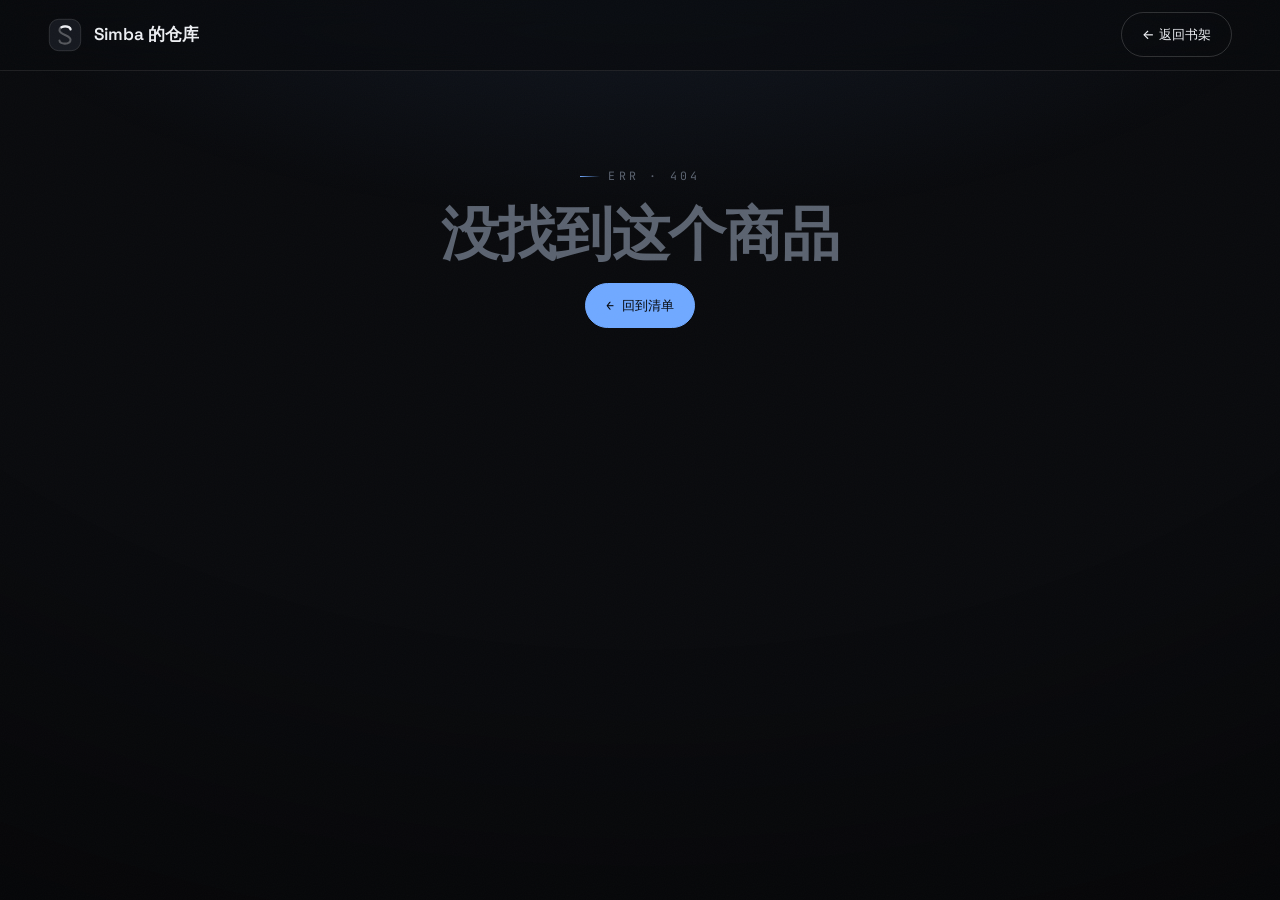
==== listing.html @ 572ff91a "Version 1 finaly goes public" ====
<!doctype html>
<html lang="zh-CN">
<head>
  <meta charset="utf-8" />
  <meta name="viewport" content="width=device-width, initial-scale=1" />
  <title>详情 · Simba 的仓库</title>
  <meta name="description" content="捆绑包 / 单卖详情：完整清单、原价与购买截图。" />

  <link rel="preconnect" href="https://fonts.googleapis.com" />
  <link rel="preconnect" href="https://fonts.gstatic.com" crossorigin />
  <link href="https://fonts.googleapis.com/css2?family=Space+Grotesk:wght@400;500;600;700&family=Inter:wght@400;500;600&family=JetBrains+Mono:wght@400;500;600&display=swap" rel="stylesheet" />

  <link rel="stylesheet" href="assets/css/tokens.css" />
  <link rel="stylesheet" href="assets/css/listing.css" />
  <link rel="stylesheet" href="assets/css/showcase.css" />
</head>
<body class="listing-page">
  <header class="topbar">
    <div class="wrap topbar__inner">
      <a class="topbar__brand" href="index.html">
        <span class="topbar__logo" aria-hidden="true">
          <svg viewBox="0 0 40 40" fill="none">
            <rect class="topbar__logo-bg" x="1.5" y="1.5" width="37" height="37" rx="11"/>
            <path class="topbar__logo-base" pathLength="100" d="M26.5 13.5 C26.5 8.5 13.5 8.5 13.5 14.5 C13.5 20 26.5 20 26.5 25.5 C26.5 31.5 13.5 31.5 13.5 26.5"/>
            <path class="topbar__logo-trace" pathLength="100" d="M26.5 13.5 C26.5 8.5 13.5 8.5 13.5 14.5 C13.5 20 26.5 20 26.5 25.5 C26.5 31.5 13.5 31.5 13.5 26.5"/>
          </svg>
        </span>
        <span class="topbar__name">Simba 的仓库</span>
      </a>
      <a class="btn btn--ghost" href="index.html">← 返回书架</a>
    </div>
  </header>

  <main id="detail" class="detail">
    <p class="detail__loading mono wrap">正在翻开…</p>
  </main>

  <script type="module" src="assets/js/listing.js"></script>
</body>
</html>
---- assets/css/tokens.css ----
/* =========================================================================
   tokens.css — design system foundation  ·  v2: Sci-Fi / Tech
   Direction: dark, precise, engineered.  (R&M × SpaceX × Apple)
   ========================================================================= */

:root {
  /* --- Palette: deep space & light --- */
  --bg:       #08090C;   /* near-black base */
  --bg-1:     #0D0F14;   /* panel */
  --bg-2:     #14171E;   /* raised */
  --bg-3:     #1C212B;   /* hover / chip */
  --fg:       #ECEEF2;   /* primary text */
  --fg-2:     #9AA1AD;   /* secondary */
  --fg-3:     #5A626F;   /* faint / labels */
  --line:     rgba(255, 255, 255, 0.09);
  --line-2:   rgba(255, 255, 255, 0.16);
  --line-3:   rgba(255, 255, 255, 0.28);

  /* --- Accent (overridable per listing) --- */
  --accent:     #6FA8FF;            /* default tech blue */
  --accent-ink: #04060A;            /* text on accent */
  --tint:       #16202E;            /* (legacy) dark wash */
  --glow:       color-mix(in srgb, var(--accent) 60%, transparent);

  /* --- State colors --- */
  --ok:       #4ADE8C;
  --reserved: #F5C451;
  --sold:     #6B7280;

  /* --- Type --- */
  --display: "Space Grotesk", "PingFang SC", "Inter", system-ui, sans-serif;
  --sans:    "Inter", "PingFang SC", system-ui, -apple-system, "Microsoft YaHei", sans-serif;
  --mono:    "JetBrains Mono", ui-monospace, "SF Mono", Menlo, monospace;

  /* --- Fluid type scale --- */
  --fs-eyebrow: 0.72rem;
  --fs-meta:    0.82rem;
  --fs-body:    clamp(1rem, 0.96rem + 0.2vw, 1.075rem);
  --fs-lead:    clamp(1.12rem, 1rem + 0.6vw, 1.4rem);
  --fs-h3:      clamp(1.35rem, 1.1rem + 1.1vw, 1.95rem);
  --fs-h2:      clamp(2rem, 1.4rem + 2.8vw, 3.6rem);
  --fs-h1:      clamp(2.9rem, 1.6rem + 6vw, 7rem);

  /* --- Spacing & layout --- */
  --gutter: clamp(1.25rem, 0.6rem + 3vw, 4.5rem);
  --maxw:   1320px;
  --radius: 16px;
  --radius-sm: 10px;

  /* --- Motion --- */
  --ease: cubic-bezier(0.22, 1, 0.36, 1);
  --ease-out: cubic-bezier(0.16, 1, 0.3, 1);

  --shadow-soft: 0 1px 0 rgba(255,255,255,0.04) inset, 0 20px 50px -24px rgba(0,0,0,0.8);
  --shadow-lift: 0 1px 0 rgba(255,255,255,0.06) inset, 0 40px 90px -36px rgba(0,0,0,0.9);
}

/* ----------------------------- reset ----------------------------------- */
*, *::before, *::after { box-sizing: border-box; }
* { margin: 0; }
html { -webkit-text-size-adjust: 100%; scroll-behavior: smooth; overflow-x: clip; }
@media (prefers-reduced-motion: reduce) {
  html { scroll-behavior: auto; }
  *, *::before, *::after { animation-duration: 0.001ms !important; transition-duration: 0.001ms !important; }
}

body {
  font-family: var(--sans);
  font-size: var(--fs-body);
  line-height: 1.6;
  color: var(--fg);
  background: var(--bg);
  -webkit-font-smoothing: antialiased;
  text-rendering: optimizeLegibility;
  min-height: 100vh;
  overflow-x: hidden;
}

/* ambient field: faint radial glow + vignette on the page */
body::after {
  content: "";
  position: fixed; inset: 0; z-index: -1; pointer-events: none;
  background:
    radial-gradient(80% 50% at 50% -10%, color-mix(in srgb, var(--accent) 10%, transparent), transparent 70%),
    radial-gradient(120% 120% at 50% 0%, transparent 60%, rgba(0,0,0,0.5));
}

img, svg { display: block; max-width: 100%; }
a { color: inherit; text-decoration: none; }
button { font: inherit; color: inherit; cursor: pointer; background: none; border: none; }
ul { list-style: none; padding: 0; }
::selection { background: var(--accent); color: var(--accent-ink); }

/* --------------------------- film grain -------------------------------- */
body::before {
  content: "";
  position: fixed; inset: 0; z-index: 9999; pointer-events: none;
  opacity: 0.025; mix-blend-mode: screen;
  background-image: url("data:image/svg+xml,%3Csvg xmlns='http://www.w3.org/2000/svg' width='160' height='160'%3E%3Cfilter id='n'%3E%3CfeTurbulence type='fractalNoise' baseFrequency='0.9' numOctaves='2' stitchTiles='stitch'/%3E%3C/filter%3E%3Crect width='100%25' height='100%25' filter='url(%23n)'/%3E%3C/svg%3E");
}

/* --------------------------- typography -------------------------------- */
.eyebrow {
  font-family: var(--mono);
  font-size: var(--fs-eyebrow);
  letter-spacing: 0.28em;
  text-transform: uppercase;
  color: var(--fg-3);
  display: inline-flex;
  align-items: center;
  gap: 0.7em;
}
.eyebrow::before {
  content: "";
  width: 1.8em; height: 1px;
  background: linear-gradient(90deg, var(--accent), transparent);
}

h1, h2, h3 { font-family: var(--display); font-weight: 600; line-height: 1.02; letter-spacing: -0.02em; }
.display { font-family: var(--display); }
.mono  { font-family: var(--mono); }

.lead { font-size: var(--fs-lead); line-height: 1.5; color: var(--fg-2); }
.num { font-variant-numeric: tabular-nums; letter-spacing: -0.01em; }

/* ----------------------------- layout ---------------------------------- */
.wrap { width: 100%; max-width: var(--maxw); margin-inline: auto; padding-inline: var(--gutter); }
.rule { height: 1px; background: var(--line); border: 0; }

/* ----------------------------- buttons --------------------------------- */
.btn {
  --pad: 0.85em 1.5em;
  display: inline-flex; align-items: center; gap: 0.6em;
  padding: var(--pad);
  border-radius: 100px;
  font-size: var(--fs-meta); font-weight: 500; letter-spacing: 0.01em;
  border: 1px solid var(--fg);
  background: var(--fg); color: var(--bg);
  transition: transform 0.35s var(--ease), background 0.35s var(--ease), color 0.35s var(--ease), box-shadow 0.35s var(--ease), border-color 0.35s var(--ease);
  will-change: transform;
}
.btn:hover { transform: translateY(-2px); }
.btn:active { transform: translateY(0); }
.btn--ghost { background: transparent; color: var(--fg); border-color: var(--line-2); }
.btn--ghost:hover { background: var(--bg-2); border-color: var(--line-3); }
.btn--accent { background: var(--accent); border-color: var(--accent); color: var(--accent-ink); box-shadow: 0 0 0 0 var(--glow); }
.btn--accent:hover { box-shadow: 0 10px 40px -10px var(--glow); }
.btn .arrow { transition: transform 0.35s var(--ease); }
.btn:hover .arrow { transform: translateX(3px); }

/* ------------------------------ badges --------------------------------- */
.badge {
  display: inline-flex; align-items: center; gap: 0.5em;
  font-family: var(--mono); font-size: 0.66rem; letter-spacing: 0.14em; text-transform: uppercase;
  padding: 0.42em 0.72em; border-radius: 100px;
  border: 1px solid var(--line-2); color: var(--fg-2);
  line-height: 1; background: color-mix(in srgb, var(--bg) 60%, transparent); backdrop-filter: blur(6px);
}
.badge .dot { width: 6px; height: 6px; border-radius: 50%; background: currentColor; }
.badge--available { color: var(--ok); border-color: color-mix(in srgb, var(--ok) 40%, transparent); }
.badge--reserved  { color: var(--reserved); border-color: color-mix(in srgb, var(--reserved) 40%, transparent); }
.badge--sold      { color: var(--sold); border-color: color-mix(in srgb, var(--sold) 45%, transparent); }
.badge--available .dot { box-shadow: 0 0 8px currentColor; animation: pulse 2.4s var(--ease) infinite; }
@keyframes pulse { 0%,100%{ opacity:1 } 50%{ opacity:0.4 } }

/* tag pill */
.tag {
  font-family: var(--mono); font-size: 0.66rem; letter-spacing: 0.08em;
  color: var(--fg-2); padding: 0.32em 0.66em;
  border: 1px solid var(--line); border-radius: 100px; background: var(--bg-2);
}

/* --------------------------- scroll reveal ----------------------------- */
[data-reveal] {
  opacity: 0; transform: translateY(24px);
  transition: opacity 0.8s var(--ease-out), transform 0.8s var(--ease-out);
  transition-delay: var(--reveal-delay, 0s);
}
[data-reveal].is-in { opacity: 1; transform: none; }
@media (prefers-reduced-motion: reduce) { [data-reveal] { opacity: 1; transform: none; } }

/* ----------------------------- lightbox -------------------------------- */
.lightbox {
  position: fixed; inset: 0; z-index: 200;
  display: grid; place-items: center; padding: clamp(1.25rem, 5vw, 5rem);
  background: rgba(3, 4, 6, 0.8); backdrop-filter: blur(12px);
  opacity: 0; pointer-events: none; transition: opacity 0.4s var(--ease);
}
.lightbox.is-open { opacity: 1; pointer-events: auto; }
.lightbox__frame {
  position: relative; margin: 0; max-width: min(880px, 100%);
  display: flex; flex-direction: column;
  background: var(--bg-1); border: 1px solid var(--line-2);
  border-radius: calc(var(--radius) + 2px); overflow: hidden;
  box-shadow: var(--shadow-lift), 0 0 0 1px color-mix(in srgb, var(--accent) 22%, transparent), 0 30px 80px -30px color-mix(in srgb, var(--accent) 30%, transparent);
  transform: scale(0.97) translateY(12px); transition: transform 0.5s var(--ease-out);
}
.lightbox.is-open .lightbox__frame { transform: none; }
.lightbox__img { display: block; width: 100%; max-height: 76vh; object-fit: contain; background: var(--bg); }
.lightbox__bar { display: flex; align-items: center; justify-content: space-between; gap: 1rem; padding: 0.85rem 1.15rem; border-top: 1px solid var(--line); }
.lightbox__cap { color: var(--fg); font-size: var(--fs-meta); letter-spacing: 0.03em; }
.lightbox__hint { color: var(--fg-3); font-size: 0.64rem; letter-spacing: 0.06em; }
.lightbox__close {
  position: absolute; top: 0.7rem; right: 0.7rem; z-index: 2;
  width: 34px; height: 34px; display: grid; place-items: center; border-radius: 50%;
  background: color-mix(in srgb, var(--bg) 65%, transparent); backdrop-filter: blur(6px);
  border: 1px solid var(--line-2); color: var(--fg); font-size: 1rem; line-height: 1;
  transition: background 0.3s var(--ease), border-color 0.3s var(--ease), color 0.3s var(--ease);
}
.lightbox__close:hover { background: var(--accent); color: var(--accent-ink); border-color: var(--accent); }

/* --------------------------- contact modal ----------------------------- */
.cmodal { position: fixed; inset: 0; z-index: 300; display: grid; place-items: center; padding: 5vw; opacity: 0; pointer-events: none; transition: opacity 0.3s var(--ease); }
.cmodal.is-open { opacity: 1; pointer-events: auto; }
.cmodal__backdrop { position: absolute; inset: 0; background: rgba(3, 4, 6, 0.72); backdrop-filter: blur(10px); }
.cmodal__card {
  position: relative; width: min(440px, 100%); background: var(--bg-1);
  border: 1px solid var(--line-2); border-radius: calc(var(--radius) + 4px); padding: 2.2rem;
  box-shadow: var(--shadow-lift);
  transform: translateY(18px) scale(0.97); opacity: 0;
  transition: transform 0.5s var(--ease-out), opacity 0.5s var(--ease-out);
}
.cmodal.is-open .cmodal__card { transform: none; opacity: 1; }
.cmodal__x { position: absolute; top: 1.1rem; right: 1.3rem; color: var(--fg-3); font-size: 1.1rem; transition: color 0.3s var(--ease); }
.cmodal__x:hover { color: var(--fg); }
.cmodal__kicker { font-size: 0.66rem; letter-spacing: 0.2em; text-transform: uppercase; color: var(--accent); }
.cmodal__title { font-family: var(--display); font-size: 1.5rem; font-weight: 600; letter-spacing: -0.02em; margin: 0.7rem 0 0.5rem; }
.cmodal__sub { color: var(--fg-2); font-size: 0.92rem; margin-bottom: 1.5rem; line-height: 1.5; }
.cmodal__rows { display: flex; flex-direction: column; gap: 0.7rem; }
.cmodal__row { display: flex; align-items: center; gap: 1rem; padding: 1rem 1.2rem; border: 1px solid var(--line); border-radius: var(--radius); background: var(--bg-2); }
.cmodal__row--primary { border-color: color-mix(in srgb, var(--accent) 45%, transparent); background: color-mix(in srgb, var(--accent) 10%, var(--bg-2)); }
.cmodal__rowmain { display: flex; flex-direction: column; gap: 0.3rem; min-width: 0; }
.cmodal__label { font-size: 0.6rem; letter-spacing: 0.14em; text-transform: uppercase; color: var(--fg-3); }
.cmodal__value { font-weight: 500; font-size: 1.05rem; overflow-wrap: anywhere; }
.cmodal__copy { margin-left: auto; flex: none; font-family: var(--mono); font-size: 0.72rem; padding: 0.55em 1em; border-radius: 100px; border: 1px solid var(--line-2); color: var(--fg); transition: background 0.3s var(--ease), border-color 0.3s var(--ease), color 0.3s var(--ease); }
.cmodal__copy:hover { background: var(--fg); color: var(--bg); }
.cmodal__copy.is-done { background: var(--ok); border-color: var(--ok); color: var(--bg); }
.cmodal__mail { margin-left: auto; flex: none; font-family: var(--mono); font-size: 0.72rem; color: var(--accent); }
.cmodal__note { margin-top: 1.3rem; padding-top: 1.1rem; border-top: 1px solid var(--line); font-size: 0.8rem; color: var(--fg-2); line-height: 1.55; }

/* --------------------------- brand logo (S) ---------------------------- */
.topbar__logo { display: block; width: 34px; height: 34px; transition: transform 0.45s var(--ease); }
.topbar__logo svg { width: 100%; height: 100%; overflow: visible; display: block; }
.topbar__logo-bg { fill: var(--bg-2); stroke: var(--line-2); stroke-width: 1; transition: stroke 0.4s var(--ease), fill 0.4s var(--ease); }
.topbar__logo-base { stroke: var(--line-3); stroke-width: 2.4; stroke-linecap: round; fill: none; }
.topbar__logo-trace { stroke: var(--fg); stroke-width: 2.6; stroke-linecap: round; fill: none; stroke-dasharray: 24 76; stroke-dashoffset: 0; animation: logoTrace 4.6s linear infinite; }
@keyframes logoTrace { to { stroke-dashoffset: -100; } }
.topbar__brand:hover .topbar__logo { transform: scale(1.06); }
.topbar__brand:hover .topbar__logo-bg { stroke: color-mix(in srgb, var(--accent) 55%, var(--line-2)); fill: color-mix(in srgb, var(--accent) 12%, var(--bg-2)); }
.topbar__brand:hover .topbar__logo-trace { stroke: var(--accent); animation-duration: 1.5s; filter: drop-shadow(0 0 5px var(--accent)); }
@media (prefers-reduced-motion: reduce) { .topbar__logo-trace { animation: none; stroke-dasharray: none; } }
---- assets/css/listing.css ----
/* listing.css — detail page  ·  v2 Sci-Fi/Tech (dark) */

/* topbar (dark) */
.topbar { position: sticky; top: 0; z-index: 50; background: color-mix(in srgb, var(--bg) 72%, transparent); backdrop-filter: blur(14px) saturate(1.3); border-bottom: 1px solid var(--line); }
.topbar__inner { display: flex; align-items: center; justify-content: space-between; height: 70px; }
.topbar__brand { display: inline-flex; align-items: center; gap: 0.7em; }
.topbar__mark { display: grid; place-items: center; width: 34px; height: 34px; background: var(--fg); color: var(--bg); border-radius: 8px; font-size: 1.05rem; font-weight: 600; line-height: 1; }
.topbar__name { font-family: var(--display); font-weight: 600; }

.detail__loading, .detail__empty { padding: 6rem 0; color: var(--fg-3); font-family: var(--mono); }
.detail__empty { text-align: center; display: grid; gap: 1.2rem; place-items: center; }
.detail__empty h1 { font-size: var(--fs-h2); }

/* ------------------------------- hero ---------------------------------- */
.detail__hero {
  position: relative; border-bottom: 1px solid var(--line);
  padding-block: clamp(2.5rem, 1rem + 6vw, 6rem) clamp(2.5rem, 1rem + 5vw, 5rem);
}
.detail__hero::before {
  content: ""; position: absolute; inset: 0; z-index: -1; pointer-events: none;
  background: radial-gradient(90% 70% at 80% 0%, color-mix(in srgb, var(--accent) 16%, transparent), transparent 65%);
}
.detail__hero-grid { display: grid; grid-template-columns: 1fr 1fr; gap: clamp(2rem, 1rem + 4vw, 4.5rem); align-items: center; }
@media (max-width: 860px) { .detail__hero-grid { grid-template-columns: 1fr; } }

.crumbs { display: flex; flex-wrap: wrap; gap: 0.6em; font-size: 0.7rem; letter-spacing: 0.12em; text-transform: uppercase; color: var(--fg-3); margin-bottom: 1.8rem; }
.crumbs a:hover { color: var(--accent); }
.detail__theme { color: var(--accent); font-size: 0.76rem; letter-spacing: 0.14em; text-transform: uppercase; margin-bottom: 1.1rem; }
.detail__title { font-size: var(--fs-h1); font-weight: 600; letter-spacing: -0.035em; max-width: 16ch; margin-bottom: 1.3rem; }
.detail__tagline { max-width: 42ch; margin-bottom: 1.7rem; }
.detail__state { font-size: 0.7rem; }

.detail__cover { position: relative; aspect-ratio: 4 / 3; border-radius: var(--radius); overflow: hidden; box-shadow: var(--shadow-lift); border: 1px solid var(--line-2); margin: 0; }
.detail__cover .cover__img { width: 100%; height: 100%; object-fit: cover; }
.detail__cover .cover__gen { border-radius: 0; }
.detail__cover .cover__glyph { font-size: clamp(5rem, 12vw, 9rem); }
.detail__cover-cap { position: absolute; bottom: 0.9rem; left: 1rem; font-size: 0.62rem; letter-spacing: 0.16em; color: rgba(255,255,255,0.78); text-shadow: 0 1px 8px rgba(0,0,0,0.7); }

/* ----------------------------- overview -------------------------------- */
.detail__overview {
  display: grid; grid-template-columns: 1.4fr 1fr; gap: clamp(2rem, 1rem + 4vw, 4.5rem);
  padding-block: clamp(3rem, 1.5rem + 5vw, 5.5rem); align-items: start;
}
@media (max-width: 860px) { .detail__overview { grid-template-columns: 1fr; gap: 2.5rem; } }
.detail__summary .eyebrow { margin-bottom: 1.3rem; }
.detail__summary-text { font-family: var(--display); font-size: clamp(1.3rem, 1rem + 1.1vw, 1.85rem); line-height: 1.42; font-weight: 500; letter-spacing: -0.02em; color: var(--fg); }

.loadout { border: 1px solid var(--line); border-radius: var(--radius); background: var(--bg-1); padding: 1.4rem 1.5rem; }
.loadout__label { font-size: 0.66rem; letter-spacing: 0.16em; color: var(--fg-3); padding-bottom: 0.9rem; border-bottom: 1px solid var(--line); }
.loadout__list { display: flex; flex-direction: column; }
.loadout__row { display: grid; grid-template-columns: auto 1fr auto; gap: 0.9rem; align-items: center; padding: 0.85rem 0; border-bottom: 1px solid var(--line); }
.loadout__row:last-child { border-bottom: 0; padding-bottom: 0; }
.loadout__idx { font-size: 0.72rem; color: var(--accent); }
.loadout__name { font-size: 0.96rem; }
.loadout__kind { font-size: 0.6rem; letter-spacing: 0.12em; color: var(--fg-3); }

/* ----------------------------- price table ----------------------------- */
.detail__body {
  display: grid; grid-template-columns: 1fr 360px; gap: clamp(2rem, 1rem + 4vw, 4.5rem);
  padding-block: clamp(2rem, 1rem + 4vw, 4rem) clamp(3rem, 1.5rem + 6vw, 6rem); align-items: start;
}
@media (max-width: 920px) { .detail__body { grid-template-columns: 1fr; } }

.manifest__head { display: flex; align-items: baseline; justify-content: space-between; gap: 1rem; padding-bottom: 1.1rem; border-bottom: 1px solid var(--line-2); margin-bottom: 0.3rem; }
.manifest__head h2 { font-size: var(--fs-h3); font-weight: 600; letter-spacing: -0.02em; }
.manifest__hint { font-size: 0.7rem; color: var(--fg-3); letter-spacing: 0.04em; }

.manifest__list { display: flex; flex-direction: column; }
.item { display: grid; grid-template-columns: auto 1fr auto; gap: 1rem; align-items: center; padding: 1.15rem 0; border-bottom: 1px solid var(--line); transition: padding-left 0.4s var(--ease); }
.item:hover { padding-left: 0.5rem; }
.item__idx { font-size: 0.76rem; color: var(--accent); align-self: start; padding-top: 0.2rem; }
.item__top { display: flex; align-items: center; gap: 0.7rem; flex-wrap: wrap; }
.item__name { font-weight: 500; font-size: 1.04rem; }
.item__kind { padding: 0.15em 0.55em; font-size: 0.6rem; }
.item__note { color: var(--fg-2); font-size: 0.86rem; margin-top: 0.25rem; }
.item__right { display: flex; align-items: center; gap: 0.9rem; }
.item__price { font-weight: 600; font-size: 1.04rem; font-family: var(--display); }
.item__proof {
  display: inline-flex; align-items: center; gap: 0.3em; font-size: 0.7rem; letter-spacing: 0.04em; color: var(--accent);
  border: 1px solid color-mix(in srgb, var(--accent) 40%, transparent); background: color-mix(in srgb, var(--accent) 12%, transparent);
  padding: 0.35em 0.7em; border-radius: 100px; transition: background 0.3s var(--ease), transform 0.3s var(--ease);
}
.item__proof:hover { transform: translateY(-1px); background: color-mix(in srgb, var(--accent) 22%, transparent); }

.manifest__total { display: flex; align-items: baseline; justify-content: space-between; padding-top: 1.3rem; margin-top: 0.3rem; }
.manifest__total .mono { font-size: 0.72rem; letter-spacing: 0.1em; text-transform: uppercase; color: var(--fg-3); }
.manifest__total .num { font-family: var(--display); font-size: 1.4rem; font-weight: 600; color: var(--fg-3); text-decoration: line-through; text-decoration-thickness: 1px; }

/* price card */
.detail__aside { position: sticky; top: 92px; }
@media (max-width: 920px) { .detail__aside { position: static; } }
.pricecard { border: 1px solid var(--line-2); border-radius: var(--radius); background: var(--bg-1); padding: 1.8rem; box-shadow: var(--shadow-soft); }
.pricecard__label { font-size: 0.7rem; letter-spacing: 0.1em; text-transform: uppercase; color: var(--fg-3); margin-bottom: 0.6rem; }
.pricecard__price { font-family: var(--display); font-size: clamp(2.4rem, 2rem + 2vw, 3rem); font-weight: 600; line-height: 1; letter-spacing: -0.03em; }
.pricecard__compare { display: flex; flex-direction: column; gap: 0.5rem; margin-top: 0.9rem; }
.pricecard__compare .was { color: var(--fg-3); text-decoration: line-through; font-size: 0.9rem; }
.pricecard__save { align-self: flex-start; font-size: 0.7rem; color: var(--accent); background: color-mix(in srgb, var(--accent) 14%, transparent); padding: 0.35em 0.7em; border-radius: 100px; }
.pricecard__price--tbd { font-size: 2rem; color: var(--accent); }
.pricecard__tbd-sub { color: var(--fg-2); font-size: 0.9rem; margin-top: 0.6rem; }
.pricecard__cta { margin-top: 1.6rem; display: flex; flex-direction: column; gap: 0.7rem; }
.pricecard__cta .btn { width: 100%; justify-content: center; }
.pricecard__wechat { font-size: 0.74rem; color: var(--fg-3); text-align: center; letter-spacing: 0.04em; }
.pricecard__note { margin-top: 1.4rem; padding-top: 1.2rem; border-top: 1px solid var(--line); font-size: 0.82rem; color: var(--fg-2); line-height: 1.55; }
.pricecard__sold { font-size: 2.2rem; color: var(--sold); }
.pricecard__sold-sub { color: var(--fg-2); margin-top: 0.5rem; font-size: 0.92rem; }

.detail__next { padding-bottom: clamp(4rem, 2rem + 5vw, 7rem); }
---- assets/css/showcase.css ----
/* showcase.css — bespoke per-bundle product-story sections (Apple-style) */

.sc {
  position: relative;
  border-block: 1px solid var(--line);
  background:
    radial-gradient(100% 60% at 50% 0%, color-mix(in srgb, var(--accent) 9%, transparent), transparent 60%),
    linear-gradient(180deg, var(--bg-1), var(--bg));
  padding-block: clamp(4rem, 2rem + 8vw, 9rem);
}
.sc > .wrap { display: flex; flex-direction: column; gap: clamp(3.5rem, 2rem + 6vw, 7rem); }

/* shared building blocks */
.sc__kicker { font-size: 0.7rem; letter-spacing: 0.2em; text-transform: uppercase; color: var(--accent); margin-bottom: 1.2rem; }
.sc__headline { font-family: var(--display); font-weight: 600; letter-spacing: -0.035em; font-size: clamp(2rem, 1.3rem + 2.6vw, 3.6rem); line-height: 1.06; }
.sc__dek { max-width: 56ch; margin-top: 1.4rem; }
.sc__body { color: var(--fg-2); font-size: clamp(1rem, 0.95rem + 0.4vw, 1.18rem); line-height: 1.7; max-width: 60ch; }

.sc__open, .sc__close { text-align: center; max-width: 860px; margin-inline: auto; }
.sc__open .sc__dek, .sc__close .sc__dek { margin-inline: auto; }
.sc__act-no { font-size: 0.7rem; letter-spacing: 0.18em; text-transform: uppercase; color: var(--fg-3); margin-bottom: 1.6rem; }
.sc__act-title { font-family: var(--display); font-weight: 600; letter-spacing: -0.03em; font-size: clamp(1.6rem, 1.1rem + 2.2vw, 2.8rem); line-height: 1.08; }
.sc__act-grid { display: grid; grid-template-columns: 1.05fr 1fr; gap: clamp(1.6rem, 1rem + 3vw, 3.5rem); align-items: end; }
@media (max-width: 820px) { .sc__act-grid { grid-template-columns: 1fr; gap: 1.4rem; align-items: start; } }

/* ----------------------------- timeline -------------------------------- */
.sc-tl { }
.sc-tl__rail {
  position: relative; display: flex; gap: clamp(1.5rem, 5vw, 4rem);
  padding: 1.6rem 0.2rem 2.2rem; margin-top: 0.6rem; overflow-x: auto;
  scrollbar-width: none;
}
.sc-tl__rail::-webkit-scrollbar { display: none; }
.sc-tl__rail::before {
  content: ""; position: absolute; left: 0; right: 0; top: 1.9rem; height: 1px;
  background: var(--line-2);
}
.sc-tl__node {
  position: relative; display: flex; flex-direction: column; align-items: center; gap: 0.9rem;
  flex: 0 0 auto; padding-top: 0.1rem; color: var(--fg-3);
  transition: color 0.3s var(--ease);
}
.sc-tl__node:hover { color: var(--fg); }
.sc-tl__dot {
  width: 13px; height: 13px; border-radius: 50%;
  background: var(--bg); border: 1px solid var(--line-3);
  transition: background 0.3s var(--ease), border-color 0.3s var(--ease), box-shadow 0.3s var(--ease), transform 0.3s var(--ease);
}
.sc-tl__y { font-size: 0.82rem; letter-spacing: 0.04em; }
.sc-tl__node.is-active { color: var(--accent); }
.sc-tl__node.is-active .sc-tl__dot { background: var(--accent); border-color: var(--accent); box-shadow: 0 0 0 4px color-mix(in srgb, var(--accent) 20%, transparent), 0 0 16px var(--glow); transform: scale(1.15); }

.sc-tl__panel { border: 1px solid var(--line); border-radius: var(--radius); background: var(--bg-1); padding: clamp(1.4rem, 1rem + 1.5vw, 2.2rem); max-width: 60ch; }
.sc-tl__pyear { font-size: 0.78rem; letter-spacing: 0.12em; color: var(--accent); }
.sc-tl__ptitle { font-family: var(--display); font-weight: 600; font-size: clamp(1.3rem, 1.1rem + 1vw, 1.8rem); margin: 0.5rem 0 0.7rem; }
.sc-tl__pbody { color: var(--fg-2); line-height: 1.65; }
.sc-tl__panel.is-swap .sc-tl__pyear,
.sc-tl__panel.is-swap .sc-tl__ptitle,
.sc-tl__panel.is-swap .sc-tl__pbody { animation: scSwap 0.5s var(--ease-out) both; }
.sc-tl__panel.is-swap .sc-tl__ptitle { animation-delay: 0.04s; }
.sc-tl__panel.is-swap .sc-tl__pbody { animation-delay: 0.08s; }
@keyframes scSwap { from { opacity: 0; transform: translateY(8px); } to { opacity: 1; transform: none; } }

/* --------------------- specimen jars (static, 内敛) -------------------- */
.sc-jars__row {
  display: grid; grid-template-columns: repeat(3, 1fr); gap: clamp(1rem, 0.5rem + 2vw, 2rem);
  margin-top: 2.4rem;
}
@media (max-width: 720px) { .sc-jars__row { grid-template-columns: 1fr; max-width: 340px; } }
.sc-jars__row:hover .sc-jar-s:not(:hover) { opacity: 0.5; }
.sc-jar-s {
  display: flex; flex-direction: column; align-items: center; gap: 1.2rem; margin: 0;
  padding: 2.1rem 1.5rem; border: 1px solid var(--line); border-radius: var(--radius); background: var(--bg-1);
  transition: opacity 0.4s var(--ease), transform 0.4s var(--ease), border-color 0.4s var(--ease);
}
.sc-jar-s:hover { transform: translateY(-4px); border-color: color-mix(in srgb, var(--accent) 38%, var(--line-2)); }
.sc-jar-s__word { font-weight: 600; font-size: clamp(1.3rem, 1.1rem + 1vw, 1.8rem); letter-spacing: -0.01em; }
.sc-jar__vis { color: var(--accent); filter: drop-shadow(0 0 18px var(--glow)); }
.sc-jar__svg { width: clamp(72px, 9vw, 92px); height: auto; }
.sc-jar__blob { animation: scFloat 5s var(--ease) infinite; transform-box: fill-box; transform-origin: center; }
@keyframes scFloat { 0%,100%{ transform: translateY(0) } 50%{ transform: translateY(-4px) } }

/* ============================ drone showcase =========================== */
.sc-shot { margin: 0; border: 1px solid var(--line-2); border-radius: var(--radius); overflow: hidden; box-shadow: var(--shadow-lift); }
.sc-shot img { width: 100%; aspect-ratio: 16 / 9; object-fit: cover; }
.sc-shot figcaption { padding: 0.85rem 1.2rem; font-size: 0.64rem; letter-spacing: 0.06em; color: var(--fg-3); border-top: 1px solid var(--line); }

.sc-spec { display: grid; grid-template-columns: repeat(5, 1fr); border: 1px solid var(--line); border-radius: var(--radius); overflow: hidden; background: var(--bg-1); }
@media (max-width: 720px) { .sc-spec { grid-template-columns: repeat(2, 1fr); } }
.sc-spec__cell { padding: 1.6rem 1.3rem; border-right: 1px solid var(--line); }
.sc-spec__cell:last-child { border-right: 0; }
@media (max-width: 720px) { .sc-spec__cell { border-bottom: 1px solid var(--line); } }
.sc-spec__n { font-weight: 600; font-size: clamp(1.5rem, 1.2rem + 1.4vw, 2.1rem); letter-spacing: -0.03em; }
.sc-spec__l { font-size: 0.64rem; letter-spacing: 0.12em; text-transform: uppercase; color: var(--fg-3); margin-top: 0.5rem; }

.sc-cite { display: block; margin-top: 1.1rem; font-size: 0.66rem; letter-spacing: 0.05em; color: var(--fg-3); }
.sc__body em { font-style: normal; color: var(--accent); font-family: var(--mono); font-size: 0.9em; }

.sc-feats { display: grid; grid-template-columns: repeat(3, 1fr); gap: clamp(1rem, 0.5rem + 2vw, 2.2rem); }
@media (max-width: 760px) { .sc-feats { grid-template-columns: 1fr; } }
.sc-feat { border-top: 1px solid var(--line-2); padding-top: 1.3rem; }
.sc-feat__t { font-weight: 600; font-size: 1.15rem; letter-spacing: -0.01em; }
.sc-feat__b { color: var(--fg-2); font-size: 0.94rem; margin-top: 0.6rem; line-height: 1.6; }

.sc-box__list { border: 1px solid var(--line); border-radius: var(--radius); background: var(--bg-1); margin-top: 1.6rem; }
.sc-box__row { display: grid; grid-template-columns: auto 1fr auto; gap: 1rem; align-items: center; padding: 1.05rem 1.4rem; border-bottom: 1px solid var(--line); transition: padding-left 0.35s var(--ease); }
.sc-box__row:last-child { border-bottom: 0; }
.sc-box__row:hover { padding-left: 1.8rem; }
.sc-box__i { font-size: 0.72rem; color: var(--accent); }
.sc-box__n { font-size: 1rem; }
.sc-box__s { font-size: 0.62rem; letter-spacing: 0.1em; text-transform: uppercase; color: var(--fg-3); }

.sc-pains__row { display: grid; grid-template-columns: 1fr 1fr; gap: clamp(1rem, 0.5rem + 2vw, 1.8rem); margin-top: 2rem; }
@media (max-width: 760px) { .sc-pains__row { grid-template-columns: 1fr; } }
.sc-pain {
  width: 100%; text-align: left; display: flex; flex-direction: column; gap: 0.85rem;
  border: 1px solid var(--line-2); border-radius: var(--radius); background: var(--bg-1);
  padding: 1.6rem 1.7rem; transition: border-color 0.4s var(--ease), background 0.4s var(--ease);
}
.sc-pain:hover { border-color: color-mix(in srgb, var(--accent) 45%, var(--line-2)); background: var(--bg-2); }
.sc-pain__no { font-size: 0.66rem; letter-spacing: 0.14em; text-transform: uppercase; color: var(--accent); }
.sc-pain__q { font-weight: 500; font-size: clamp(1.05rem, 0.95rem + 0.5vw, 1.3rem); line-height: 1.42; letter-spacing: -0.01em; font-family: var(--display); }
.sc-pain__fix { display: grid; grid-template-rows: 0fr; transition: grid-template-rows 0.55s var(--ease); }
.sc-pain.is-open .sc-pain__fix { grid-template-rows: 1fr; }
.sc-pain__fix-inner { overflow: hidden; min-height: 0; }
.sc-pain__fix-label { display: block; font-size: 0.62rem; letter-spacing: 0.14em; text-transform: uppercase; color: var(--fg-3); padding-top: 0.5rem; }
.sc-pain__fix-text { display: block; color: var(--fg-2); line-height: 1.6; margin-top: 0.4rem; }
.sc-pain__cue { font-size: 0.66rem; letter-spacing: 0.05em; color: var(--accent); }
.sc-pain.is-open .sc-pain__cue { display: none; }

/* ===================== shared emphasis ================================= */
.sc__body strong, .sc__dek strong { color: var(--fg); font-weight: 600; }

/* ===================== wealth (国富论) ================================= */
.sc-quote { border-left: 2px solid var(--accent); padding: 0.3rem 0 0.3rem 1.6rem; max-width: 760px; }
.sc-quote blockquote { font-family: var(--display); font-weight: 500; font-size: clamp(1.4rem, 1.1rem + 1.6vw, 2.2rem); line-height: 1.36; letter-spacing: -0.02em; }
.sc-quote figcaption { margin-top: 1rem; font-size: 0.72rem; letter-spacing: 0.08em; color: var(--fg-3); }

.sc-lab__lead { color: var(--fg-2); max-width: 60ch; margin-top: 0.6rem; }
.sd { display: grid; grid-template-columns: 1.45fr 1fr; gap: clamp(1.4rem, 1rem + 2vw, 3rem); margin-top: 2rem; align-items: center; border: 1px solid var(--line); border-radius: var(--radius); background: var(--bg-1); padding: clamp(1.2rem, 1rem + 1vw, 2rem); }
@media (max-width: 820px) { .sd { grid-template-columns: 1fr; } }
.sd__chart svg { width: 100%; height: auto; overflow: visible; }
.sd__grid { stroke: var(--line); stroke-width: 1; }
.sd__axis { stroke: var(--line-2); stroke-width: 1.25; }
.sd__tick { fill: var(--fg-3); font-size: 12px; }
.sd__axlabel { fill: var(--fg-3); font-size: 12px; letter-spacing: 0.08em; }
.sd__eqguide { stroke: var(--line-2); stroke-width: 1; stroke-dasharray: 3 4; opacity: 0; transition: opacity 0.3s var(--ease); }
.sd[data-state="eq"] .sd__eqguide { opacity: 1; }
.sd__demand { stroke: #6FA8FF; stroke-width: 2.75; stroke-linecap: round; }
.sd__supply { stroke: var(--accent); stroke-width: 2.75; stroke-linecap: round; }
.sd__curvelabel { font-size: 12.5px; letter-spacing: 0.05em; }
.sd__curvelabel--d { fill: #6FA8FF; }
.sd__curvelabel--s { fill: var(--accent); }
.sd__eq { fill: var(--fg-3); opacity: 0.45; transition: fill 0.3s var(--ease), opacity 0.3s var(--ease); }
.sd[data-state="eq"] .sd__eq { opacity: 1; fill: var(--ok); }
.sd__priceline { stroke: var(--fg-2); stroke-width: 1.25; stroke-dasharray: 5 4; opacity: 0.7; transition: y1 0.3s var(--ease), y2 0.3s var(--ease); }
.sd__gap { stroke: var(--fg-2); stroke-width: 3; stroke-linecap: round; transition: x1 0.3s var(--ease), x2 0.3s var(--ease), y1 0.3s var(--ease), y2 0.3s var(--ease), stroke 0.3s var(--ease); }
.sd[data-state="short"] .sd__gap { stroke: var(--reserved); }
.sd[data-state="surplus"] .sd__gap { stroke: #6FA8FF; }
.sd[data-state="eq"] .sd__gap { stroke: var(--ok); }
.sd__dot { stroke: var(--bg-1); stroke-width: 2.5; transition: cx 0.3s var(--ease), cy 0.3s var(--ease); filter: drop-shadow(0 0 5px color-mix(in srgb, currentColor 50%, transparent)); }
.sd__dot--d { fill: #6FA8FF; color: #6FA8FF; }
.sd__dot--s { fill: var(--accent); color: var(--accent); }
.sd__panel { display: flex; flex-direction: column; gap: 1rem; }
.sd__readout { display: flex; gap: 1.4rem; }
.sd__stat { display: flex; flex-direction: column; gap: 0.2rem; }
.sd__stat-l { font-size: 0.6rem; letter-spacing: 0.1em; text-transform: uppercase; color: var(--fg-3); }
.sd__stat-n { font-family: var(--display); font-size: 1.5rem; font-weight: 600; }
.sd__status { font-size: 0.9rem; line-height: 1.55; color: var(--fg-2); padding: 0.9rem 1rem; border-radius: var(--radius-sm); border: 1px solid var(--line); background: var(--bg-2); }
.sd[data-state="eq"] .sd__status { color: var(--ok); border-color: color-mix(in srgb, var(--ok) 35%, transparent); }
.sd__slider { width: 100%; accent-color: var(--accent); cursor: pointer; }
.sd__hint { font-size: 0.64rem; letter-spacing: 0.08em; color: var(--fg-3); text-align: center; }

/* ===================== forensics (洗冤集录) ============================ */
.sc--forensics .sc__open { text-align: left; max-width: 840px; margin-inline: 0; }
.sc--forensics .sc__dek { margin-inline: 0; }
.fx-source { border: 1px solid var(--line-2); border-left: 3px solid var(--accent); border-radius: var(--radius); background: var(--bg-1); padding: clamp(1.4rem, 1rem + 1.5vw, 2.2rem); margin: 1.8rem 0; }
.fx-source blockquote { font-family: var(--display); font-weight: 500; font-size: clamp(1.2rem, 1rem + 1vw, 1.65rem); line-height: 1.75; letter-spacing: 0.01em; }
.fx-source figcaption { margin-top: 1.1rem; color: var(--fg-3); font-size: 0.72rem; letter-spacing: 0.06em; }

.fx-quiz__list { display: flex; flex-direction: column; gap: 1.2rem; margin-top: 2rem; }
.fq { border: 1px solid var(--line); border-radius: var(--radius); background: var(--bg-1); padding: clamp(1.3rem, 1rem + 1vw, 1.9rem); }
.fq__no { font-size: 0.66rem; letter-spacing: 0.14em; text-transform: uppercase; color: var(--accent); }
.fq__q { font-family: var(--display); font-weight: 500; font-size: clamp(1.05rem, 0.95rem + 0.6vw, 1.35rem); line-height: 1.6; margin: 0.8rem 0 1.2rem; letter-spacing: 0.01em; }
.fq__opts { display: flex; flex-direction: column; gap: 0.6rem; }
.fq__opt { width: 100%; text-align: left; display: flex; align-items: center; gap: 0.9rem; padding: 0.9rem 1.1rem; border: 1px solid var(--line-2); border-radius: var(--radius-sm); background: var(--bg-2); transition: border-color 0.3s var(--ease), background 0.3s var(--ease); }
.fq:not(.is-answered) .fq__opt:hover { border-color: color-mix(in srgb, var(--accent) 45%, var(--line-2)); background: var(--bg-3); }
.fq.is-answered .fq__opt { cursor: default; }
.fq__key { width: 1.8em; height: 1.8em; flex: none; display: grid; place-items: center; border: 1px solid var(--line-2); border-radius: 50%; font-size: 0.72rem; color: var(--fg-2); }
.fq__opt-text { line-height: 1.5; }
.fq__mark { margin-left: auto; flex: none; font-family: var(--mono); font-size: 0.74rem; white-space: nowrap; }
.fq__opt.is-correct { border-color: color-mix(in srgb, var(--ok) 55%, transparent); background: color-mix(in srgb, var(--ok) 12%, var(--bg-2)); }
.fq__opt.is-correct .fq__key { border-color: var(--ok); color: var(--ok); }
.fq__opt.is-correct .fq__mark::after { content: "✓ 正解"; color: var(--ok); }
.fq__opt.is-wrong { border-color: color-mix(in srgb, #E0473A 50%, transparent); background: color-mix(in srgb, #E0473A 10%, var(--bg-2)); }
.fq__opt.is-wrong .fq__mark::after { content: "✕ 非也"; color: #E0473A; }
.fq__explain { display: grid; grid-template-rows: 0fr; transition: grid-template-rows 0.5s var(--ease); }
.fq.show-explain .fq__explain { grid-template-rows: 1fr; }
.fq__explain > p { overflow: hidden; min-height: 0; color: var(--fg-2); line-height: 1.75; font-size: 0.92rem; }
.fq.show-explain .fq__explain > p { padding-top: 1.1rem; margin-top: 0.3rem; border-top: 1px solid var(--line); }

.fx-triad { display: grid; grid-template-columns: repeat(3, 1fr); gap: clamp(1rem, 0.5rem + 1.5vw, 1.6rem); }
@media (max-width: 760px) { .fx-triad { grid-template-columns: 1fr; } }
.fx-card { border: 1px solid var(--line); border-top: 2px solid var(--accent); border-radius: var(--radius); background: var(--bg-1); padding: 1.6rem; }
.fx-card__t { font-weight: 600; font-size: 1.3rem; letter-spacing: -0.01em; }
.fx-card__b { color: var(--fg-2); font-size: 0.92rem; line-height: 1.65; margin-top: 0.7rem; }

/* ===================== calculus (微积分) ============================== */
.cal__stage { display: grid; grid-template-columns: 1.3fr 1fr; gap: clamp(1.5rem, 1rem + 2vw, 3rem); margin-top: 2rem; align-items: center; border: 1px solid var(--line); border-radius: var(--radius); background: var(--bg-1); padding: clamp(1.2rem, 1rem + 1vw, 2rem); }
@media (max-width: 860px) { .cal__stage { grid-template-columns: 1fr; } }
.cal__chart svg { width: 100%; height: auto; overflow: visible; }
.cal__seg { fill: color-mix(in srgb, var(--accent) 8%, transparent); stroke: none; }
.cal__chord { stroke: color-mix(in srgb, var(--accent) 50%, var(--line-3)); stroke-width: 1.5; stroke-dasharray: 6 5; }
.cal__parab { fill: none; stroke: var(--accent); stroke-width: 3; stroke-linecap: round; }
.cal__vtx { fill: var(--accent); stroke: var(--bg-1); stroke-width: 1.5; }
.cal__tri { stroke: color-mix(in srgb, var(--accent) 80%, white); stroke-width: 0.6; stroke-opacity: 0.5; fill: var(--accent); animation: calPop 0.45s var(--ease-out) both; transform-box: fill-box; transform-origin: center; }
.cal__tri[data-lv="0"] { fill-opacity: 0.40; }
.cal__tri[data-lv="1"] { fill-opacity: 0.33; }
.cal__tri[data-lv="2"] { fill-opacity: 0.27; }
.cal__tri[data-lv="3"] { fill-opacity: 0.21; }
.cal__tri[data-lv="4"] { fill-opacity: 0.16; }
.cal__tri[data-lv="5"] { fill-opacity: 0.12; }
.cal__tri[data-lv="6"] { fill-opacity: 0.09; }
@keyframes calPop { from { opacity: 0; transform: scale(0.82); } to { opacity: 1; transform: scale(1); } }
.cal__panel { display: flex; flex-direction: column; gap: 1.05rem; }
.cal__ratio { display: flex; flex-direction: column; gap: 0.25rem; }
.cal__ratio-l { font-size: 0.6rem; letter-spacing: 0.1em; text-transform: uppercase; color: var(--fg-3); }
.cal__ratio-n { font-family: var(--display); font-size: clamp(2.4rem, 2rem + 2vw, 3.2rem); font-weight: 600; letter-spacing: -0.03em; line-height: 1; color: var(--accent); }
.cal__ratio-t { font-size: 0.66rem; letter-spacing: 0.06em; color: var(--fg-3); }
.cal__bar { position: relative; height: 6px; border-radius: 100px; background: var(--bg-3); overflow: hidden; }
.cal__bar-fill { position: absolute; inset: 0 auto 0 0; width: 75%; background: var(--accent); border-radius: 100px; transition: width 0.5s var(--ease); }
.cal__series { font-size: 0.84rem; color: var(--fg-3); letter-spacing: 0.02em; }
.cal__series b { color: var(--accent); font-weight: 600; }
.cal__lemma { display: flex; align-items: baseline; gap: 0.7rem; padding: 0.85rem 1rem; border-radius: var(--radius-sm); border: 1px solid color-mix(in srgb, var(--accent) 30%, transparent); background: color-mix(in srgb, var(--accent) 9%, var(--bg-2)); opacity: 0; transform: translateY(6px); transition: opacity 0.5s var(--ease), transform 0.5s var(--ease); }
.cal__lemma.is-on { opacity: 1; transform: none; }
.cal__lemma-k { flex: none; font-size: 0.6rem; letter-spacing: 0.12em; text-transform: uppercase; color: var(--accent); }
.cal__lemma-t { font-size: 0.86rem; color: var(--fg-2); line-height: 1.5; }
.cal__lemma-t b { color: var(--accent); }
.cal__step { color: var(--fg-2); line-height: 1.65; font-size: 0.92rem; min-height: 5em; }
.cal__btns { display: flex; gap: 0.7rem; }
.cal__btns .btn:disabled { opacity: 0.45; pointer-events: none; }

/* ===================== image slot (figSlot) =========================== */
.sc-figslot { margin: 0; }
.sc-figslot--wide { grid-column: 1 / -1; }
.sc-figslot__frame { position: relative; aspect-ratio: var(--ratio, 16 / 9); border-radius: var(--radius); overflow: hidden; background: var(--bg-2); }
.sc-figslot__img { position: absolute; inset: 0; width: 100%; height: 100%; object-fit: cover; opacity: 0; transition: opacity 0.6s var(--ease); }
.sc-figslot.is-loaded .sc-figslot__img { opacity: 1; }
.sc-figslot__ph {
  position: absolute; inset: 0; display: flex; flex-direction: column; align-items: center; justify-content: center;
  gap: 0.8rem; padding: 1.6rem; text-align: center; border-radius: var(--radius);
  border: 1px dashed color-mix(in srgb, var(--accent) 32%, var(--line-2));
  background:
    repeating-linear-gradient(45deg, transparent 0 11px, color-mix(in srgb, var(--accent) 4%, transparent) 11px 22px),
    var(--bg-1);
}
.sc-figslot.is-loaded .sc-figslot__ph { display: none; }
.sc-figslot__ph-mark { color: var(--accent); font-size: 1.5rem; opacity: 0.85; }
.sc-figslot__ph-name { font-size: 0.66rem; letter-spacing: 0.03em; color: var(--fg-2); padding: 0.35em 0.8em; border: 1px solid var(--line-2); border-radius: 100px; background: var(--bg-2); word-break: break-all; }
.sc-figslot__ph-desc { font-size: 0.82rem; color: var(--fg-3); max-width: 40ch; line-height: 1.55; }
.sc-figslot__cap { margin-top: 0.75rem; font-size: 0.66rem; letter-spacing: 0.06em; color: var(--fg-3); }

/* a two-up media row used by showcases */
.sc-media2 { display: grid; grid-template-columns: 1fr 1fr; gap: clamp(1rem, 0.5rem + 2vw, 2rem); }
@media (max-width: 720px) { .sc-media2 { grid-template-columns: 1fr; } }

/* ===================== magneto (万磁王) =============================== */
.mag__lead { color: var(--fg-2); max-width: 56ch; margin-top: 0.6rem; }
.mag__field {
  margin-top: 2rem; border: 1px solid var(--line); border-radius: var(--radius); overflow: hidden; cursor: crosshair;
  background: radial-gradient(120% 130% at 50% 0%, color-mix(in srgb, var(--accent) 12%, var(--bg-1)), var(--bg));
}
.mag__field svg { width: 100%; height: auto; display: block; touch-action: none; }
.mag-needle { transition: opacity 0.2s linear; }
.mag-needle line { stroke: var(--fg-3); stroke-width: 2; stroke-linecap: round; }
.mag-needle circle { fill: var(--accent); }
.mag__pole { fill: var(--accent); opacity: 0; transition: opacity 0.3s var(--ease); }
.mag-feats { display: grid; grid-template-columns: repeat(3, 1fr); gap: clamp(1rem, 0.5rem + 2vw, 2.2rem); }
@media (max-width: 760px) { .mag-feats { grid-template-columns: 1fr; } }

/* ===================== cards (大师典藏) ============================== */
.sc-facts { display: grid; grid-template-columns: repeat(3, 1fr); border: 1px solid var(--line); border-radius: var(--radius); overflow: hidden; background: var(--bg-1); margin-top: 0.4rem; }
@media (max-width: 640px) { .sc-facts { grid-template-columns: repeat(2, 1fr); } }
.sc-fact { padding: 1.4rem; border-right: 1px solid var(--line); border-bottom: 1px solid var(--line); }
.sc-fact__l { font-size: 0.62rem; letter-spacing: 0.1em; text-transform: uppercase; color: var(--fg-3); }
.sc-fact__v { font-family: var(--display); font-weight: 600; font-size: 1.2rem; margin-top: 0.45rem; letter-spacing: -0.01em; }
.sc-facts-wrap .sc-cite { margin-top: 1rem; }

/* ===================== portal (R&M) =================================== */
.scr__feed { display: flex; flex-direction: column; gap: 1.4rem; margin-top: 2rem; max-width: 780px; }
.scr-line { display: flex; gap: 0.9rem; align-items: flex-end; max-width: 90%; }
.scr-line--morty { flex-direction: row-reverse; margin-left: auto; }
.scr-bubble { border: 1px solid var(--line-2); border-radius: 16px; padding: 0.9rem 1.15rem; background: var(--bg-1); }
.scr-line--rick .scr-bubble { border-bottom-left-radius: 4px; border-color: color-mix(in srgb, var(--accent) 40%, var(--line-2)); background: color-mix(in srgb, var(--accent) 8%, var(--bg-1)); }
.scr-line--morty .scr-bubble { border-bottom-right-radius: 4px; border-color: color-mix(in srgb, #E8C547 40%, var(--line-2)); background: color-mix(in srgb, #E8C547 8%, var(--bg-1)); text-align: right; }
.scr-bubble__name { display: block; font-size: 0.62rem; letter-spacing: 0.14em; text-transform: uppercase; margin-bottom: 0.35rem; }
.scr-line--rick .scr-bubble__name { color: var(--accent); }
.scr-line--morty .scr-bubble__name { color: #E8C547; }
.scr-bubble__t { line-height: 1.6; color: var(--fg); font-size: 0.98rem; }
.scr-line--fourth .scr-bubble { box-shadow: 0 0 0 1px var(--accent), 0 0 34px -8px var(--glow); }
.scr-av { position: relative; width: 46px; height: 46px; flex: none; border-radius: 50%; overflow: hidden; border: 1px solid var(--line-2); display: grid; place-items: center; }
.scr-av__img { position: absolute; inset: 0; width: 100%; height: 100%; object-fit: cover; opacity: 0; transition: opacity 0.4s var(--ease); }
.scr-av.is-loaded .scr-av__img { opacity: 1; }
.scr-av.is-loaded .scr-av__fb { opacity: 0; }
.scr-av__fb { font-family: var(--display); font-weight: 700; font-size: 1.15rem; }
.scr-av--rick { background: color-mix(in srgb, var(--accent) 24%, var(--bg-2)); color: var(--accent); }
.scr-av--morty { background: color-mix(in srgb, #E8C547 22%, var(--bg-2)); color: #E8C547; }
.scr-pillars { display: grid; grid-template-columns: 1fr 1fr; gap: clamp(1rem, 0.5rem + 2vw, 2rem); }
@media (max-width: 760px) { .scr-pillars { grid-template-columns: 1fr; } }
.scr-pillar { border: 1px solid var(--line); border-top: 2px solid var(--accent); border-radius: var(--radius); background: var(--bg-1); padding: 1.6rem 1.7rem; }
.scr-pillar__k { font-size: 0.72rem; letter-spacing: 0.1em; color: var(--accent); }
.scr-pillar__b { color: var(--fg-2); line-height: 1.7; margin: 0.9rem 0; font-size: 0.96rem; }
.scr-pillar__src { font-size: 0.72rem; color: var(--fg-3); letter-spacing: 0.04em; }

/* ===================== telescope ===================================== */
.tel-ray__chart { border: 1px solid var(--line); border-radius: var(--radius); background: var(--bg-1); padding: clamp(1rem, 1rem + 1vw, 2rem); }
.tel-ray__chart svg { width: 100%; height: auto; overflow: visible; }
.tel-axis { stroke: var(--line-2); stroke-width: 1; stroke-dasharray: 3 5; }
.tel-ray-l { fill: none; stroke: var(--accent); stroke-width: 2; stroke-linejoin: round; opacity: 0.9; }
.tel-ray-l--mid { opacity: 0.45; }
.tel-lens { fill: color-mix(in srgb, var(--accent) 20%, transparent); stroke: var(--accent); stroke-width: 1.5; }
.tel-foc { fill: var(--accent); }
.tel-eye { fill: none; stroke: var(--fg-2); stroke-width: 1.5; }
.tel-eye-p { fill: var(--fg-2); }
.tel-lbl { fill: var(--fg-2); font-size: 13px; }
.tel-lbl--dim { fill: var(--fg-3); font-size: 12px; }
.tel-ray__note { color: var(--fg-2); line-height: 1.7; margin-top: 1.4rem; max-width: 64ch; font-size: 0.96rem; }
.tel-decode__tokens { display: flex; flex-wrap: wrap; gap: 0.6rem; margin: 1.8rem 0 1.4rem; }
.tel-tok { font-family: var(--display); font-weight: 600; font-size: 1.1rem; letter-spacing: 0.02em; padding: 0.55em 1.1em; border: 1px solid var(--line-2); border-radius: 12px; color: var(--fg-2); background: var(--bg-1); transition: color 0.3s var(--ease), background 0.3s var(--ease), border-color 0.3s var(--ease), box-shadow 0.3s var(--ease); }
.tel-tok:hover { color: var(--fg); border-color: var(--line-3); }
.tel-tok.is-active { background: var(--accent); color: var(--accent-ink); border-color: var(--accent); box-shadow: 0 8px 30px -10px var(--glow); }
.tel-decode__panel { border: 1px solid var(--line); border-left: 2px solid var(--accent); border-radius: var(--radius); background: var(--bg-1); padding: clamp(1.3rem, 1rem + 1vw, 1.9rem); max-width: 62ch; }
.tel-decode__k { font-size: 0.76rem; letter-spacing: 0.06em; color: var(--accent); }
.tel-decode__b { color: var(--fg-2); line-height: 1.7; margin-top: 0.7rem; }
.tel-decode__panel.is-swap .tel-decode__k, .tel-decode__panel.is-swap .tel-decode__b { animation: scSwap 0.45s var(--ease-out) both; }
.tel-decode__panel.is-swap .tel-decode__b { animation-delay: 0.05s; }

/* ===================== politics — campaign poster ==================== */
.sc__body a { color: var(--accent); text-decoration: underline; text-underline-offset: 3px; text-decoration-color: color-mix(in srgb, var(--accent) 45%, transparent); }
.sc__body a:hover { text-decoration-color: var(--accent); }
.poster__styles { display: inline-flex; gap: 0.4rem; padding: 0.3rem; border: 1px solid var(--line); border-radius: 100px; background: var(--bg-1); margin: 2rem 0 1.4rem; flex-wrap: wrap; }
.poster__style { font-family: var(--mono); font-size: 0.76rem; padding: 0.55em 1.1em; border-radius: 100px; color: var(--fg-3); transition: color 0.3s var(--ease), background 0.3s var(--ease); }
.poster__style:hover { color: var(--fg); }
.poster__style.is-active { background: var(--accent); color: var(--accent-ink); }
.poster__stage { position: relative; width: 100%; max-width: 480px; aspect-ratio: 3 / 4; border: 1px solid var(--line-2); border-radius: var(--radius); overflow: hidden; background: var(--bg-2); margin-bottom: 1.4rem; }
.poster__stage > video, .poster__stage > canvas { position: absolute; inset: 0; width: 100%; height: 100%; object-fit: cover; display: none; }
#pl-video { transform: scaleX(-1); }
.poster__ph { position: absolute; inset: 0; display: none; flex-direction: column; align-items: center; justify-content: center; gap: 0.9rem; padding: 2rem; text-align: center; border-radius: var(--radius);
  background: repeating-linear-gradient(45deg, transparent 0 11px, color-mix(in srgb, var(--accent) 4%, transparent) 11px 22px), var(--bg-1); }
.poster__ph-icon { color: var(--accent); font-size: 1.6rem; }
.poster__ph-t { color: var(--fg-2); max-width: 30ch; line-height: 1.6; }
.poster__ph-sec { font-size: 0.66rem; color: var(--fg-3); letter-spacing: 0.04em; }
.poster[data-mode="idle"] .poster__ph, .poster[data-mode="nocam"] .poster__ph { display: flex; }
.poster[data-mode="live"] #pl-video { display: block; }
.poster[data-mode="shot"] #pl-canvas { display: block; }
.poster__controls { display: flex; flex-wrap: wrap; gap: 0.7rem; }
.poster__upload { cursor: pointer; }
.poster [data-act="shoot"], .poster [data-act="retake"], .poster [data-act="download"] { display: none; }
.poster[data-mode="live"] [data-act="start"], .poster[data-mode="live"] .poster__upload { display: none; }
.poster[data-mode="live"] [data-act="shoot"] { display: inline-flex; }
.poster[data-mode="shot"] [data-act="start"], .poster[data-mode="shot"] .poster__upload { display: none; }
.poster[data-mode="shot"] [data-act="retake"], .poster[data-mode="shot"] [data-act="download"] { display: inline-flex; }
.poster__hint { margin-top: 1rem; font-size: 0.66rem; color: var(--fg-3); letter-spacing: 0.04em; }

/* ============ Brilliant-style viz refactor (math/physics) ============== */
.sc { --viz-blue:#5B8DEF; --viz-amber:#F0A93B; --viz-green:#46C48A; --viz-pink:#EC6A8C; --viz-surface:#0F131A; --viz-grid:rgba(255,255,255,0.05); }

/* shared clean diagram panel */
.sd__chart, .cal__chart, .tel-ray__chart, .mag__field {
  background: radial-gradient(120% 120% at 50% -10%, color-mix(in srgb, var(--accent) 7%, var(--viz-surface)), var(--viz-surface));
  border: 1px solid var(--line); border-radius: 16px;
  padding: clamp(0.9rem, 0.5rem + 1.4vw, 1.6rem);
}
.sd__chart svg, .cal__chart svg, .tel-ray__chart svg, .mag__field svg { overflow: visible; }

/* supply & demand — clean, draggable */
.sd { background: var(--bg-1); }
.sd__grid { stroke: var(--viz-grid); stroke-width: 1; }
.sd__axis { stroke: var(--line-2); stroke-width: 1.5; }
.sd__axlabel, .sd__tick { fill: var(--fg-3); font-family: var(--mono); }
.sd__eqguide { stroke: var(--line-2); stroke-width: 1; stroke-dasharray: 3 5; }
.sd__demand { stroke: var(--viz-blue); stroke-width: 4; stroke-linecap: round; }
.sd__supply { stroke: var(--viz-amber); stroke-width: 4; stroke-linecap: round; }
.sd__curvelabel--d { fill: var(--viz-blue); }
.sd__curvelabel--s { fill: var(--viz-amber); }
.sd__priceline { stroke: var(--fg-2); stroke-width: 1.5; stroke-dasharray: 5 5; transition: y1 0.12s var(--ease), y2 0.12s var(--ease); }
.sd__gap { stroke: var(--fg); stroke-width: 4; stroke-linecap: round; transition: x1 0.12s var(--ease), x2 0.12s var(--ease), y1 0.12s var(--ease), y2 0.12s var(--ease); }
.sd[data-state="short"] .sd__gap { stroke: var(--viz-pink); }
.sd[data-state="surplus"] .sd__gap { stroke: var(--viz-blue); }
.sd[data-state="eq"] .sd__gap { stroke: var(--viz-green); }
.sd__dot { stroke: var(--viz-surface); stroke-width: 3; transition: cx 0.12s var(--ease), cy 0.12s var(--ease); }
.sd__dot--d { fill: var(--viz-blue); }
.sd__dot--s { fill: var(--viz-amber); }
.sd__eq { filter: none; fill: var(--viz-surface); stroke: var(--fg-3); stroke-width: 2.5; transition: fill 0.3s, stroke 0.3s; }
.sd[data-state="eq"] .sd__eq { fill: var(--viz-green); stroke: #fff; }
.sd__knob { fill: var(--accent); stroke: #fff; stroke-width: 3; cursor: ns-resize; transition: cy 0.12s var(--ease); filter: drop-shadow(0 4px 10px rgba(0,0,0,0.5)); }
.sd__chart svg { cursor: ns-resize; }
.sd__stat-n { color: var(--fg); }
.sd[data-state="short"] #sd-p { color: var(--viz-pink); }
.sd[data-state="surplus"] #sd-p { color: var(--viz-blue); }

/* calculus — clean parabola + crisp triangles */
.cal__parab { filter: none; fill: none; stroke: var(--fg); stroke-width: 3.5; stroke-linecap: round; stroke-linejoin: round; }
.cal__seg { fill: color-mix(in srgb, var(--accent) 12%, transparent); stroke: none; }
.cal__chord { stroke: var(--fg-3); stroke-width: 1.5; stroke-dasharray: 6 6; }
.cal__vtx { fill: var(--fg-2); }
.cal__tri { stroke: color-mix(in srgb, var(--accent) 80%, #fff 20%); stroke-width: 1; stroke-linejoin: round; fill: var(--accent); }
.cal__tri[data-lv="0"] { fill-opacity: 0.5; } .cal__tri[data-lv="1"] { fill-opacity: 0.4; }
.cal__tri[data-lv="2"] { fill-opacity: 0.32; } .cal__tri[data-lv="3"] { fill-opacity: 0.25; }
.cal__tri[data-lv="4"] { fill-opacity: 0.18; } .cal__tri[data-lv="5"] { fill-opacity: 0.13; } .cal__tri[data-lv="6"] { fill-opacity: 0.1; }
.cal__lemma { display: none; gap: 0.5rem; padding: 0.9rem 1.1rem; border-radius: 12px; background: color-mix(in srgb, var(--accent) 10%, var(--bg-2)); border: 1px solid color-mix(in srgb, var(--accent) 30%, transparent); }
.cal__lemma.is-on { display: flex; flex-direction: column; }
.cal__lemma-k { font-size: 0.62rem; letter-spacing: 0.12em; text-transform: uppercase; color: var(--accent); }
.cal__lemma-t { color: var(--fg-2); font-size: 0.9rem; line-height: 1.5; }
.cal__lemma-t b { color: var(--fg); }

/* telescope rays — thicker, rounded */
.tel-ray-l { stroke-width: 3; stroke-linecap: round; stroke-linejoin: round; opacity: 1; }
.tel-ray-l--mid { opacity: 0.5; }
.tel-lens { fill: color-mix(in srgb, var(--accent) 18%, transparent); stroke: var(--accent); stroke-width: 2; }
.tel-foc { filter: none; fill: #fff; }
.tel-axis { stroke: var(--viz-grid); stroke-width: 1; stroke-dasharray: 2 6; }

/* magneto field — cleaner needles */
.mag-needle line { stroke: var(--accent); stroke-width: 2.5; stroke-linecap: round; }
.mag-needle circle { fill: var(--accent); }
.mag__pole { fill: #fff; }

/* =========================== landau =================================== */
.lg-scale { margin-top: 2rem; border: 1px solid var(--line); border-radius: var(--radius); background: var(--bg-1); padding: clamp(1.4rem, 1rem + 2vw, 2.6rem) clamp(1.4rem, 1rem + 2vw, 3rem) 1.8rem; }
.lg-scale__rail { position: relative; height: 3px; background: linear-gradient(90deg, var(--accent), color-mix(in srgb, var(--accent) 20%, var(--line-2))); border-radius: 3px; margin: 4.5rem 0; }
.lg-scale__end { position: absolute; top: -2.4rem; font-size: 0.66rem; letter-spacing: 0.1em; color: var(--fg-3); }
.lg-scale__end--l { left: 0; } .lg-scale__end--r { right: 0; }
.lg-mark { position: absolute; top: 50%; transform: translate(-50%, -50%); transition: left 0.7s var(--ease); }
.lg-mark__dot { display: block; width: 14px; height: 14px; border-radius: 50%; background: var(--fg-2); border: 2px solid var(--bg-1); margin: 0 auto; }
.lg-mark__lbl { position: absolute; left: 50%; transform: translateX(-50%); white-space: nowrap; text-align: center; font-size: 0.78rem; color: var(--fg-2); }
.lg-mark__lbl b { display: block; } .lg-mark__lbl em { font-style: normal; font-family: var(--mono); font-size: 0.62rem; color: var(--fg-3); }
.lg-mark--up .lg-mark__lbl { bottom: 1.4rem; } .lg-mark--down .lg-mark__lbl { top: 1.4rem; }
.lg-mark--you .lg-mark__dot { background: var(--accent); width: 18px; height: 18px; box-shadow: 0 0 0 4px color-mix(in srgb, var(--accent) 25%, transparent); }
.lg-mark--you .lg-mark__lbl b { color: var(--accent); }
.lg-scale__ctrl { display: flex; align-items: center; gap: 1.2rem; flex-wrap: wrap; }
.lg-scale__note { font-size: 0.72rem; color: var(--fg-3); letter-spacing: 0.02em; }
.lg-ten__list { display: grid; grid-template-columns: 1fr 1fr; gap: 0.6rem 1.6rem; margin-top: 2rem; counter-reset: c; }
@media (max-width: 760px) { .lg-ten__list { grid-template-columns: 1fr; } }
.lg-cmd { display: grid; grid-template-columns: auto auto 1fr; gap: 0.9rem; align-items: baseline; padding: 0.85rem 0; border-bottom: 1px solid var(--line); }
.lg-cmd__i { font-size: 0.72rem; color: var(--accent); }
.lg-cmd__v { font-weight: 600; font-size: 0.92rem; white-space: nowrap; }
.lg-cmd__t { color: var(--fg-2); font-size: 0.88rem; line-height: 1.5; }
.lg-barrier { text-align: center; max-width: 720px; margin-inline: auto; border-top: 1px solid var(--line); border-bottom: 1px solid var(--line); padding: clamp(2rem, 1rem + 3vw, 3.5rem) 0; }
.lg-barrier__n { font-size: clamp(3rem, 2rem + 5vw, 5.5rem); font-weight: 600; color: var(--accent); line-height: 1; letter-spacing: -0.03em; }
.lg-barrier__t { color: var(--fg-2); line-height: 1.7; margin-top: 1.2rem; font-size: clamp(1rem, 0.95rem + 0.4vw, 1.15rem); }
.lg-barrier__t strong { color: var(--fg); }


/* ===================== premium big numbers (Apple-style) =============== */
.sc-bignum { display: flex; align-items: center; gap: clamp(1.1rem, 0.5rem + 2vw, 2.6rem); margin: 0.4rem 0 2.4rem; flex-wrap: wrap; }
.sc-bignum__n { font-family: var(--display); font-weight: 700; font-size: clamp(3.6rem, 2rem + 8vw, 7.5rem); line-height: 0.9; letter-spacing: -0.045em; font-variant-numeric: tabular-nums;
  background: linear-gradient(155deg, #fff 30%, var(--accent)); -webkit-background-clip: text; background-clip: text; color: transparent; }
.sc-bignum__cap { display: flex; flex-direction: column; gap: 0.35rem; }
.sc-bignum__t { font-family: var(--display); font-weight: 600; font-size: clamp(1.1rem, 1rem + 0.6vw, 1.45rem); letter-spacing: -0.01em; }
.sc-bignum__s { font-size: 0.7rem; letter-spacing: 0.08em; color: var(--fg-3); }

/* ===================== landau ladder ================================== */
.lg-ladder { display: grid; grid-template-columns: auto 1fr; grid-template-areas: "lv txt" "chips chips" "btn btn"; gap: 1.1rem 2.2rem; align-items: center; margin-top: 0.5rem; }
@media (max-width: 680px) { .lg-ladder { grid-template-columns: 1fr; grid-template-areas: "lv" "txt" "chips" "btn"; } }
.lg-ladder__lv { grid-area: lv; display: flex; flex-direction: column; gap: 0.15rem; }
.lg-ladder__lv-l { font-size: 0.62rem; letter-spacing: 0.12em; text-transform: uppercase; color: var(--fg-3); }
.lg-ladder__lv-n { font-family: var(--display); font-weight: 700; font-size: clamp(2.9rem, 2rem + 3.4vw, 4.4rem); line-height: 0.88; letter-spacing: -0.045em; font-variant-numeric: tabular-nums;
  background: linear-gradient(150deg, #fff 25%, var(--accent)); -webkit-background-clip: text; background-clip: text; color: transparent; }
.lg-ladder__tier { font-size: 0.72rem; letter-spacing: 0.06em; color: var(--accent); margin-top: 0.25rem; }
.lg-ladder__txt { grid-area: txt; color: var(--fg-2); line-height: 1.65; font-size: 0.98rem; min-height: 3.2em; }
.lg-ladder__txt strong { color: var(--fg); }
.lg-chips { grid-area: chips; display: flex; flex-wrap: wrap; gap: 0.5rem; min-height: 1.6rem; }
.lg-chip { font-family: var(--mono); font-size: 0.66rem; letter-spacing: 0.06em; padding: 0.42em 0.85em; border-radius: 100px; color: var(--accent);
  background: color-mix(in srgb, var(--accent) 16%, var(--bg-2)); border: 1px solid color-mix(in srgb, var(--accent) 35%, transparent); animation: chipPop 0.45s var(--ease-out) both; }
@keyframes chipPop { from { opacity: 0; transform: scale(0.7) translateY(6px); } to { opacity: 1; transform: none; } }
#lg-step { grid-area: btn; justify-self: start; }
.lg-step--final { background: linear-gradient(120deg, var(--accent), #fff) !important; color: #14110b !important; border-color: transparent !important; animation: finalPulse 1.8s var(--ease) infinite; }
@keyframes finalPulse { 0%,100% { box-shadow: 0 0 0 0 var(--glow); } 50% { box-shadow: 0 0 34px 2px var(--glow); } }
.lg-mark--god .lg-mark__dot { background: #fff; box-shadow: 0 0 0 5px color-mix(in srgb, var(--accent) 30%, transparent), 0 0 24px var(--accent); }
.lg-barrier__n { background: linear-gradient(155deg, #fff 30%, var(--accent)); -webkit-background-clip: text; background-clip: text; color: transparent; }

/* ===================== portal cast 立绘 =============================== */
.scr-cast__row { display: grid; grid-template-columns: 1fr 1fr; gap: clamp(1rem, 0.5rem + 2vw, 2rem); max-width: 580px; }
@media (max-width: 560px) { .scr-cast__row { grid-template-columns: 1fr; max-width: 300px; } }
.sc-figslot--art .sc-figslot__frame { background: radial-gradient(72% 72% at 50% 32%, color-mix(in srgb, var(--accent) 14%, var(--bg-2)), var(--bg-2)); }
.sc-figslot--art .sc-figslot__img { object-fit: contain; }
.scr-art--morty .sc-figslot__frame { background: radial-gradient(72% 72% at 50% 32%, color-mix(in srgb, #E8C547 14%, var(--bg-2)), var(--bg-2)); }

/* ===================== portal: dialogue layout + 3D + moon ============= */
.scr__layout { display: grid; grid-template-columns: 1fr minmax(0, 300px); gap: clamp(1.4rem, 1rem + 2vw, 3rem); align-items: center; }
@media (max-width: 820px) { .scr__layout { grid-template-columns: 1fr; } }
.scr__layout .scr__feed { max-width: none; }
.scr__cast { margin: 0; }
.scr__cast .sc-figslot__frame { border: 1px solid var(--line); }

.scr-embed { position: relative; aspect-ratio: 16 / 10; border: 1px solid var(--line-2); border-radius: var(--radius); overflow: hidden; background: var(--bg-2); box-shadow: var(--shadow-soft); margin-top: 1.6rem; }
.scr-embed iframe { position: absolute; inset: 0; width: 100%; height: 100%; border: 0; }
.scr-embed__cite { margin-top: 0.85rem; font-size: 0.66rem; letter-spacing: 0.04em; color: var(--fg-3); }
.scr-embed__cite a { color: var(--accent); }

/* ===================== politics poster — refined rig ================== */
.poster__rig { display: grid; grid-template-columns: minmax(0, 360px) 1fr; gap: clamp(1.4rem, 1rem + 2vw, 2.8rem); align-items: start; margin-top: 1.8rem; }
@media (max-width: 760px) { .poster__rig { grid-template-columns: 1fr; max-width: 440px; } }
.poster__stage { width: 100%; max-width: none; margin: 0; box-shadow: var(--shadow-soft); transition: border-color 0.3s var(--ease); }
.poster[data-mode="live"] .poster__stage, .poster[data-mode="shot"] .poster__stage { border-color: color-mix(in srgb, var(--accent) 45%, var(--line-2)); }
.poster__live { position: absolute; top: 0.7rem; left: 0.7rem; z-index: 3; display: none; align-items: center; gap: 0.4em; font-size: 0.58rem; letter-spacing: 0.14em; color: #fff; background: rgba(200,32,42,0.9); padding: 0.4em 0.7em; border-radius: 100px; }
.poster[data-mode="live"] .poster__live { display: inline-flex; }
.poster__panel { display: flex; flex-direction: column; gap: 1.6rem; padding-top: 0.3rem; }
.poster__field { display: flex; flex-direction: column; gap: 0.75rem; }
.poster__field-l { font-size: 0.66rem; letter-spacing: 0.1em; text-transform: uppercase; color: var(--fg-3); }
.poster__field .poster__styles { margin: 0; align-self: flex-start; }
.poster__hint { margin-top: 0; }

/* ===================== telescope decoder — Apple segmented ============= */
.tel-seg { position: relative; display: inline-flex; padding: 5px; border-radius: 14px; background: var(--bg-2); border: 1px solid var(--line); margin: 1.9rem 0 1.6rem; max-width: 100%; }
.tel-seg__pill { position: absolute; top: 5px; bottom: 5px; left: 5px; width: 0; border-radius: 10px; background: var(--accent); box-shadow: 0 8px 22px -8px var(--glow); transition: left 0.45s var(--ease), width 0.45s var(--ease); }
.tel-seg__btn { position: relative; z-index: 1; font-family: var(--display); font-weight: 600; font-size: clamp(1rem, 0.9rem + 0.6vw, 1.35rem); letter-spacing: 0.01em; padding: 0.55em 1.25em; border-radius: 10px; color: var(--fg-2); transition: color 0.35s var(--ease); white-space: nowrap; }
.tel-seg__btn:hover { color: var(--fg); }
.tel-seg__btn.is-active { color: var(--accent-ink); }
.tel-decode__panel { display: flex; gap: clamp(1.2rem, 1rem + 1.5vw, 2.2rem); align-items: center; border: 1px solid var(--line); border-left: 2px solid var(--accent); border-radius: var(--radius); background: var(--bg-1); padding: clamp(1.4rem, 1rem + 1.5vw, 2rem); max-width: 66ch; }
@media (max-width: 560px) { .tel-decode__panel { flex-direction: column; align-items: flex-start; gap: 1rem; } .tel-seg { width: 100%; overflow-x: auto; scrollbar-width: none; } .tel-seg::-webkit-scrollbar { display: none; } }
.tel-decode__val { flex: none; font-family: var(--display); font-weight: 700; font-size: clamp(2.6rem, 2rem + 3vw, 4.2rem); line-height: 1; letter-spacing: -0.035em; background: linear-gradient(150deg, #fff 28%, var(--accent)); -webkit-background-clip: text; background-clip: text; color: transparent; }
.tel-decode__panel.is-swap .tel-decode__val, .tel-decode__panel.is-swap .tel-decode__k, .tel-decode__panel.is-swap .tel-decode__b { animation: scSwap 0.45s var(--ease-out) both; }
.tel-decode__panel.is-swap .tel-decode__k { animation-delay: 0.04s; }
.tel-decode__panel.is-swap .tel-decode__b { animation-delay: 0.08s; }
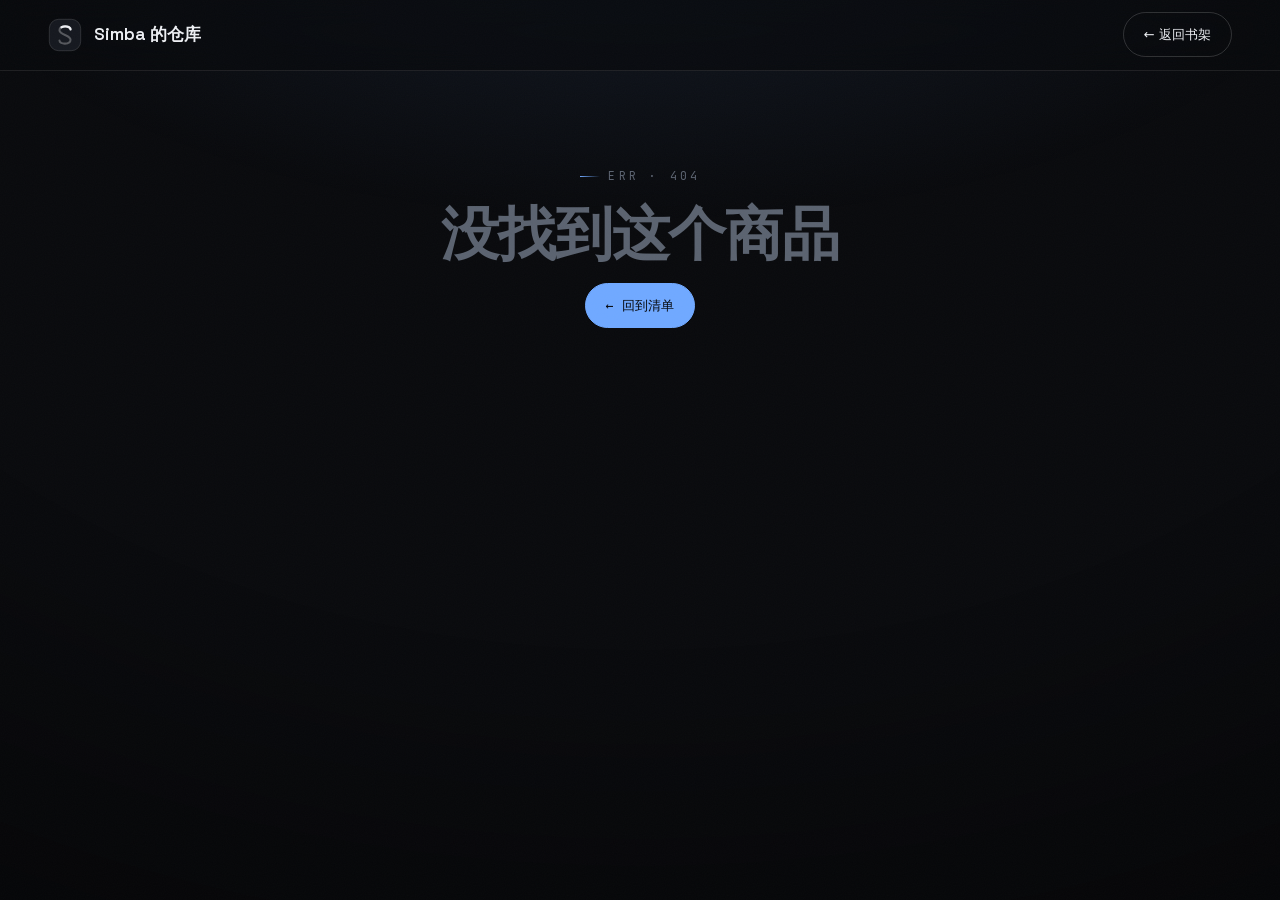
==== commit 46c09ca3: "Speed optimization" ====
--- a/listing.html
+++ b/listing.html
@@ -6,10 +6,7 @@
   <title>详情 · Simba 的仓库</title>
   <meta name="description" content="捆绑包 / 单卖详情：完整清单、原价与购买截图。" />
 
-  <link rel="preconnect" href="https://fonts.googleapis.com" />
-  <link rel="preconnect" href="https://fonts.gstatic.com" crossorigin />
-  <link href="https://fonts.googleapis.com/css2?family=Space+Grotesk:wght@400;500;600;700&family=Inter:wght@400;500;600&family=JetBrains+Mono:wght@400;500;600&display=swap" rel="stylesheet" />
-
+  <link rel="stylesheet" href="assets/fonts/fonts.css" />
   <link rel="stylesheet" href="assets/css/tokens.css" />
   <link rel="stylesheet" href="assets/css/listing.css" />
   <link rel="stylesheet" href="assets/css/showcase.css" />
--- a/assets/fonts/fonts.css
+++ b/assets/fonts/fonts.css
@@ -0,0 +1,161 @@
+/* self-hosted fonts (Space Grotesk / Inter / JetBrains Mono) — no external CDN, faster in mainland China */
+@font-face {
+  font-family: 'Inter';
+  font-style: normal;
+  font-weight: 400;
+  font-display: swap;
+  src: url(./inter-400-latin-ext.woff2) format('woff2');
+  unicode-range: U+0100-02BA, U+02BD-02C5, U+02C7-02CC, U+02CE-02D7, U+02DD-02FF, U+0304, U+0308, U+0329, U+1D00-1DBF, U+1E00-1E9F, U+1EF2-1EFF, U+2020, U+20A0-20AB, U+20AD-20C0, U+2113, U+2C60-2C7F, U+A720-A7FF;
+}
+@font-face {
+  font-family: 'Inter';
+  font-style: normal;
+  font-weight: 400;
+  font-display: swap;
+  src: url(./inter-400-latin.woff2) format('woff2');
+  unicode-range: U+0000-00FF, U+0131, U+0152-0153, U+02BB-02BC, U+02C6, U+02DA, U+02DC, U+0304, U+0308, U+0329, U+2000-206F, U+20AC, U+2122, U+2191, U+2193, U+2212, U+2215, U+FEFF, U+FFFD;
+}
+@font-face {
+  font-family: 'Inter';
+  font-style: normal;
+  font-weight: 500;
+  font-display: swap;
+  src: url(./inter-500-latin-ext.woff2) format('woff2');
+  unicode-range: U+0100-02BA, U+02BD-02C5, U+02C7-02CC, U+02CE-02D7, U+02DD-02FF, U+0304, U+0308, U+0329, U+1D00-1DBF, U+1E00-1E9F, U+1EF2-1EFF, U+2020, U+20A0-20AB, U+20AD-20C0, U+2113, U+2C60-2C7F, U+A720-A7FF;
+}
+@font-face {
+  font-family: 'Inter';
+  font-style: normal;
+  font-weight: 500;
+  font-display: swap;
+  src: url(./inter-500-latin.woff2) format('woff2');
+  unicode-range: U+0000-00FF, U+0131, U+0152-0153, U+02BB-02BC, U+02C6, U+02DA, U+02DC, U+0304, U+0308, U+0329, U+2000-206F, U+20AC, U+2122, U+2191, U+2193, U+2212, U+2215, U+FEFF, U+FFFD;
+}
+@font-face {
+  font-family: 'Inter';
+  font-style: normal;
+  font-weight: 600;
+  font-display: swap;
+  src: url(./inter-600-latin-ext.woff2) format('woff2');
+  unicode-range: U+0100-02BA, U+02BD-02C5, U+02C7-02CC, U+02CE-02D7, U+02DD-02FF, U+0304, U+0308, U+0329, U+1D00-1DBF, U+1E00-1E9F, U+1EF2-1EFF, U+2020, U+20A0-20AB, U+20AD-20C0, U+2113, U+2C60-2C7F, U+A720-A7FF;
+}
+@font-face {
+  font-family: 'Inter';
+  font-style: normal;
+  font-weight: 600;
+  font-display: swap;
+  src: url(./inter-600-latin.woff2) format('woff2');
+  unicode-range: U+0000-00FF, U+0131, U+0152-0153, U+02BB-02BC, U+02C6, U+02DA, U+02DC, U+0304, U+0308, U+0329, U+2000-206F, U+20AC, U+2122, U+2191, U+2193, U+2212, U+2215, U+FEFF, U+FFFD;
+}
+@font-face {
+  font-family: 'JetBrains Mono';
+  font-style: normal;
+  font-weight: 400;
+  font-display: swap;
+  src: url(./jetbrains-mono-400-latin-ext.woff2) format('woff2');
+  unicode-range: U+0100-02BA, U+02BD-02C5, U+02C7-02CC, U+02CE-02D7, U+02DD-02FF, U+0304, U+0308, U+0329, U+1D00-1DBF, U+1E00-1E9F, U+1EF2-1EFF, U+2020, U+20A0-20AB, U+20AD-20C0, U+2113, U+2C60-2C7F, U+A720-A7FF;
+}
+@font-face {
+  font-family: 'JetBrains Mono';
+  font-style: normal;
+  font-weight: 400;
+  font-display: swap;
+  src: url(./jetbrains-mono-400-latin.woff2) format('woff2');
+  unicode-range: U+0000-00FF, U+0131, U+0152-0153, U+02BB-02BC, U+02C6, U+02DA, U+02DC, U+0304, U+0308, U+0329, U+2000-206F, U+20AC, U+2122, U+2191, U+2193, U+2212, U+2215, U+FEFF, U+FFFD;
+}
+@font-face {
+  font-family: 'JetBrains Mono';
+  font-style: normal;
+  font-weight: 500;
+  font-display: swap;
+  src: url(./jetbrains-mono-500-latin-ext.woff2) format('woff2');
+  unicode-range: U+0100-02BA, U+02BD-02C5, U+02C7-02CC, U+02CE-02D7, U+02DD-02FF, U+0304, U+0308, U+0329, U+1D00-1DBF, U+1E00-1E9F, U+1EF2-1EFF, U+2020, U+20A0-20AB, U+20AD-20C0, U+2113, U+2C60-2C7F, U+A720-A7FF;
+}
+@font-face {
+  font-family: 'JetBrains Mono';
+  font-style: normal;
+  font-weight: 500;
+  font-display: swap;
+  src: url(./jetbrains-mono-500-latin.woff2) format('woff2');
+  unicode-range: U+0000-00FF, U+0131, U+0152-0153, U+02BB-02BC, U+02C6, U+02DA, U+02DC, U+0304, U+0308, U+0329, U+2000-206F, U+20AC, U+2122, U+2191, U+2193, U+2212, U+2215, U+FEFF, U+FFFD;
+}
+@font-face {
+  font-family: 'JetBrains Mono';
+  font-style: normal;
+  font-weight: 600;
+  font-display: swap;
+  src: url(./jetbrains-mono-600-latin-ext.woff2) format('woff2');
+  unicode-range: U+0100-02BA, U+02BD-02C5, U+02C7-02CC, U+02CE-02D7, U+02DD-02FF, U+0304, U+0308, U+0329, U+1D00-1DBF, U+1E00-1E9F, U+1EF2-1EFF, U+2020, U+20A0-20AB, U+20AD-20C0, U+2113, U+2C60-2C7F, U+A720-A7FF;
+}
+@font-face {
+  font-family: 'JetBrains Mono';
+  font-style: normal;
+  font-weight: 600;
+  font-display: swap;
+  src: url(./jetbrains-mono-600-latin.woff2) format('woff2');
+  unicode-range: U+0000-00FF, U+0131, U+0152-0153, U+02BB-02BC, U+02C6, U+02DA, U+02DC, U+0304, U+0308, U+0329, U+2000-206F, U+20AC, U+2122, U+2191, U+2193, U+2212, U+2215, U+FEFF, U+FFFD;
+}
+@font-face {
+  font-family: 'Space Grotesk';
+  font-style: normal;
+  font-weight: 400;
+  font-display: swap;
+  src: url(./space-grotesk-400-latin-ext.woff2) format('woff2');
+  unicode-range: U+0100-02BA, U+02BD-02C5, U+02C7-02CC, U+02CE-02D7, U+02DD-02FF, U+0304, U+0308, U+0329, U+1D00-1DBF, U+1E00-1E9F, U+1EF2-1EFF, U+2020, U+20A0-20AB, U+20AD-20C0, U+2113, U+2C60-2C7F, U+A720-A7FF;
+}
+@font-face {
+  font-family: 'Space Grotesk';
+  font-style: normal;
+  font-weight: 400;
+  font-display: swap;
+  src: url(./space-grotesk-400-latin.woff2) format('woff2');
+  unicode-range: U+0000-00FF, U+0131, U+0152-0153, U+02BB-02BC, U+02C6, U+02DA, U+02DC, U+0304, U+0308, U+0329, U+2000-206F, U+20AC, U+2122, U+2191, U+2193, U+2212, U+2215, U+FEFF, U+FFFD;
+}
+@font-face {
+  font-family: 'Space Grotesk';
+  font-style: normal;
+  font-weight: 500;
+  font-display: swap;
+  src: url(./space-grotesk-500-latin-ext.woff2) format('woff2');
+  unicode-range: U+0100-02BA, U+02BD-02C5, U+02C7-02CC, U+02CE-02D7, U+02DD-02FF, U+0304, U+0308, U+0329, U+1D00-1DBF, U+1E00-1E9F, U+1EF2-1EFF, U+2020, U+20A0-20AB, U+20AD-20C0, U+2113, U+2C60-2C7F, U+A720-A7FF;
+}
+@font-face {
+  font-family: 'Space Grotesk';
+  font-style: normal;
+  font-weight: 500;
+  font-display: swap;
+  src: url(./space-grotesk-500-latin.woff2) format('woff2');
+  unicode-range: U+0000-00FF, U+0131, U+0152-0153, U+02BB-02BC, U+02C6, U+02DA, U+02DC, U+0304, U+0308, U+0329, U+2000-206F, U+20AC, U+2122, U+2191, U+2193, U+2212, U+2215, U+FEFF, U+FFFD;
+}
+@font-face {
+  font-family: 'Space Grotesk';
+  font-style: normal;
+  font-weight: 600;
+  font-display: swap;
+  src: url(./space-grotesk-600-latin-ext.woff2) format('woff2');
+  unicode-range: U+0100-02BA, U+02BD-02C5, U+02C7-02CC, U+02CE-02D7, U+02DD-02FF, U+0304, U+0308, U+0329, U+1D00-1DBF, U+1E00-1E9F, U+1EF2-1EFF, U+2020, U+20A0-20AB, U+20AD-20C0, U+2113, U+2C60-2C7F, U+A720-A7FF;
+}
+@font-face {
+  font-family: 'Space Grotesk';
+  font-style: normal;
+  font-weight: 600;
+  font-display: swap;
+  src: url(./space-grotesk-600-latin.woff2) format('woff2');
+  unicode-range: U+0000-00FF, U+0131, U+0152-0153, U+02BB-02BC, U+02C6, U+02DA, U+02DC, U+0304, U+0308, U+0329, U+2000-206F, U+20AC, U+2122, U+2191, U+2193, U+2212, U+2215, U+FEFF, U+FFFD;
+}
+@font-face {
+  font-family: 'Space Grotesk';
+  font-style: normal;
+  font-weight: 700;
+  font-display: swap;
+  src: url(./space-grotesk-700-latin-ext.woff2) format('woff2');
+  unicode-range: U+0100-02BA, U+02BD-02C5, U+02C7-02CC, U+02CE-02D7, U+02DD-02FF, U+0304, U+0308, U+0329, U+1D00-1DBF, U+1E00-1E9F, U+1EF2-1EFF, U+2020, U+20A0-20AB, U+20AD-20C0, U+2113, U+2C60-2C7F, U+A720-A7FF;
+}
+@font-face {
+  font-family: 'Space Grotesk';
+  font-style: normal;
+  font-weight: 700;
+  font-display: swap;
+  src: url(./space-grotesk-700-latin.woff2) format('woff2');
+  unicode-range: U+0000-00FF, U+0131, U+0152-0153, U+02BB-02BC, U+02C6, U+02DA, U+02DC, U+0304, U+0308, U+0329, U+2000-206F, U+20AC, U+2122, U+2191, U+2193, U+2212, U+2215, U+FEFF, U+FFFD;
+}
--- a/assets/css/showcase.css
+++ b/assets/css/showcase.css
@@ -524,3 +524,13 @@
 .tel-decode__panel.is-swap .tel-decode__val, .tel-decode__panel.is-swap .tel-decode__k, .tel-decode__panel.is-swap .tel-decode__b { animation: scSwap 0.45s var(--ease-out) both; }
 .tel-decode__panel.is-swap .tel-decode__k { animation-delay: 0.04s; }
 .tel-decode__panel.is-swap .tel-decode__b { animation-delay: 0.08s; }
+
+/* ===================== 3D embed — click to load, black bg ============== */
+.scr-embed { background: var(--bg); }
+.scr-embed__load { position: absolute; inset: 0; width: 100%; height: 100%; display: flex; flex-direction: column; align-items: center; justify-content: center; gap: 0.8rem; cursor: pointer; text-align: center; padding: 1.5rem;
+  background: radial-gradient(60% 60% at 50% 44%, color-mix(in srgb, var(--accent) 11%, transparent), transparent 70%); transition: background 0.35s var(--ease); }
+.scr-embed__load:hover { background: radial-gradient(62% 62% at 50% 44%, color-mix(in srgb, var(--accent) 17%, transparent), transparent 70%); }
+.scr-embed__play { width: 58px; height: 58px; display: grid; place-items: center; border-radius: 50%; border: 1px solid color-mix(in srgb, var(--accent) 50%, var(--line-2)); color: var(--accent); font-size: 1.15rem; padding-left: 4px; transition: transform 0.35s var(--ease), box-shadow 0.35s var(--ease); }
+.scr-embed__load:hover .scr-embed__play { transform: scale(1.08); box-shadow: 0 0 28px -6px var(--glow); }
+.scr-embed__load-t { font-family: var(--display); font-weight: 600; font-size: 1.08rem; }
+.scr-embed__load-s { font-size: 0.66rem; letter-spacing: 0.04em; color: var(--fg-3); }
